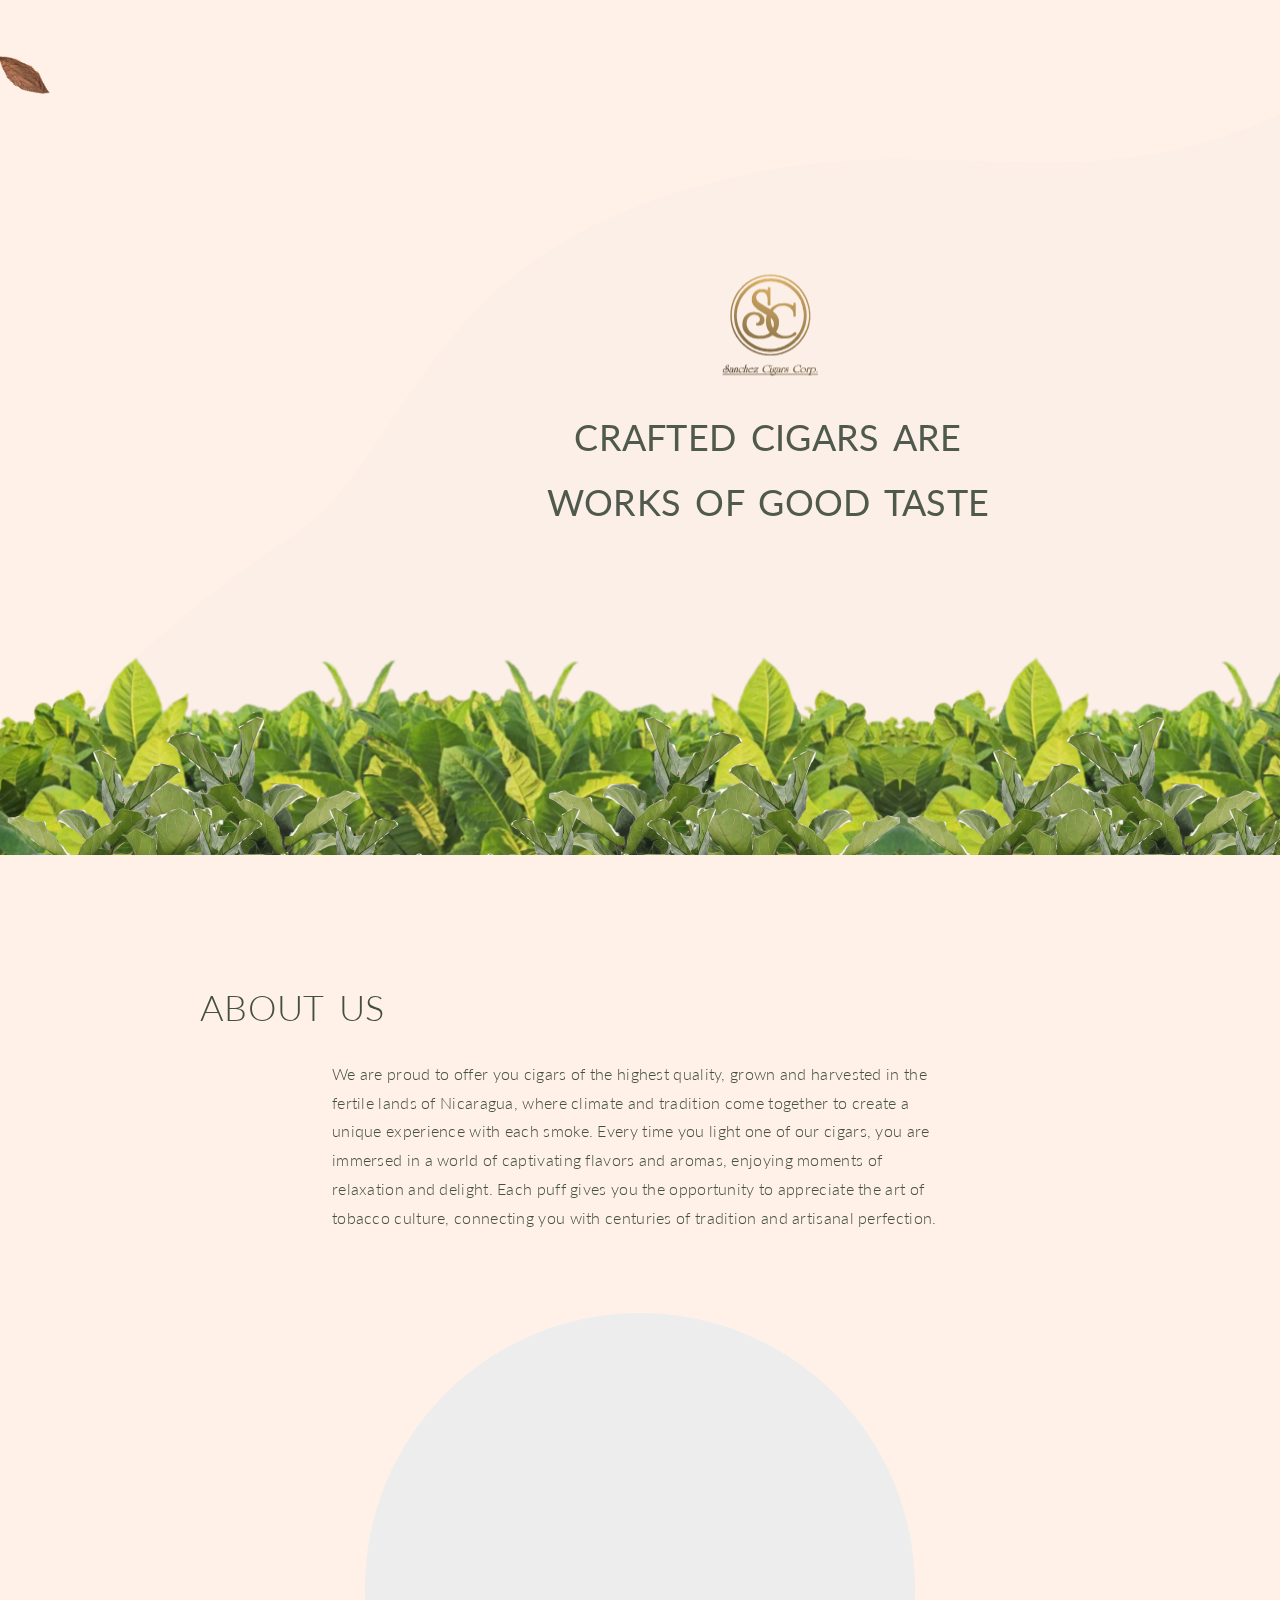
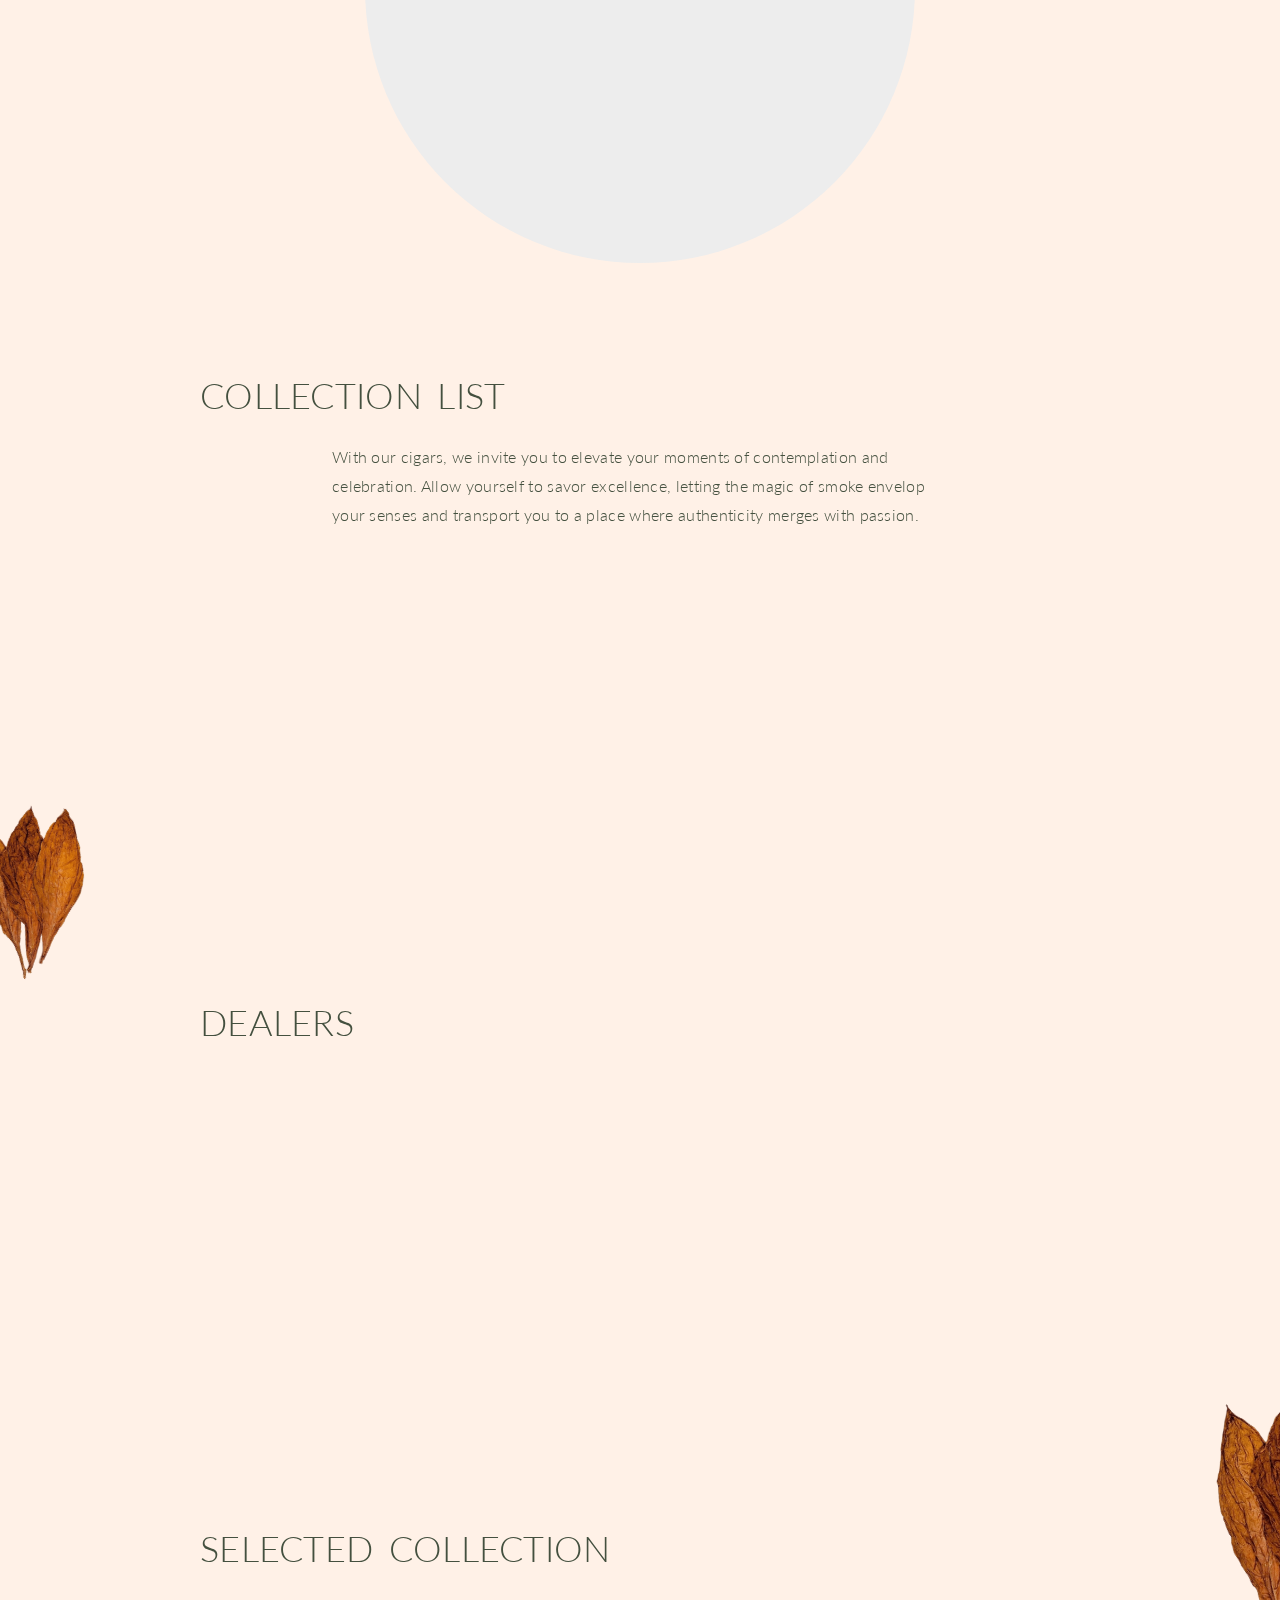
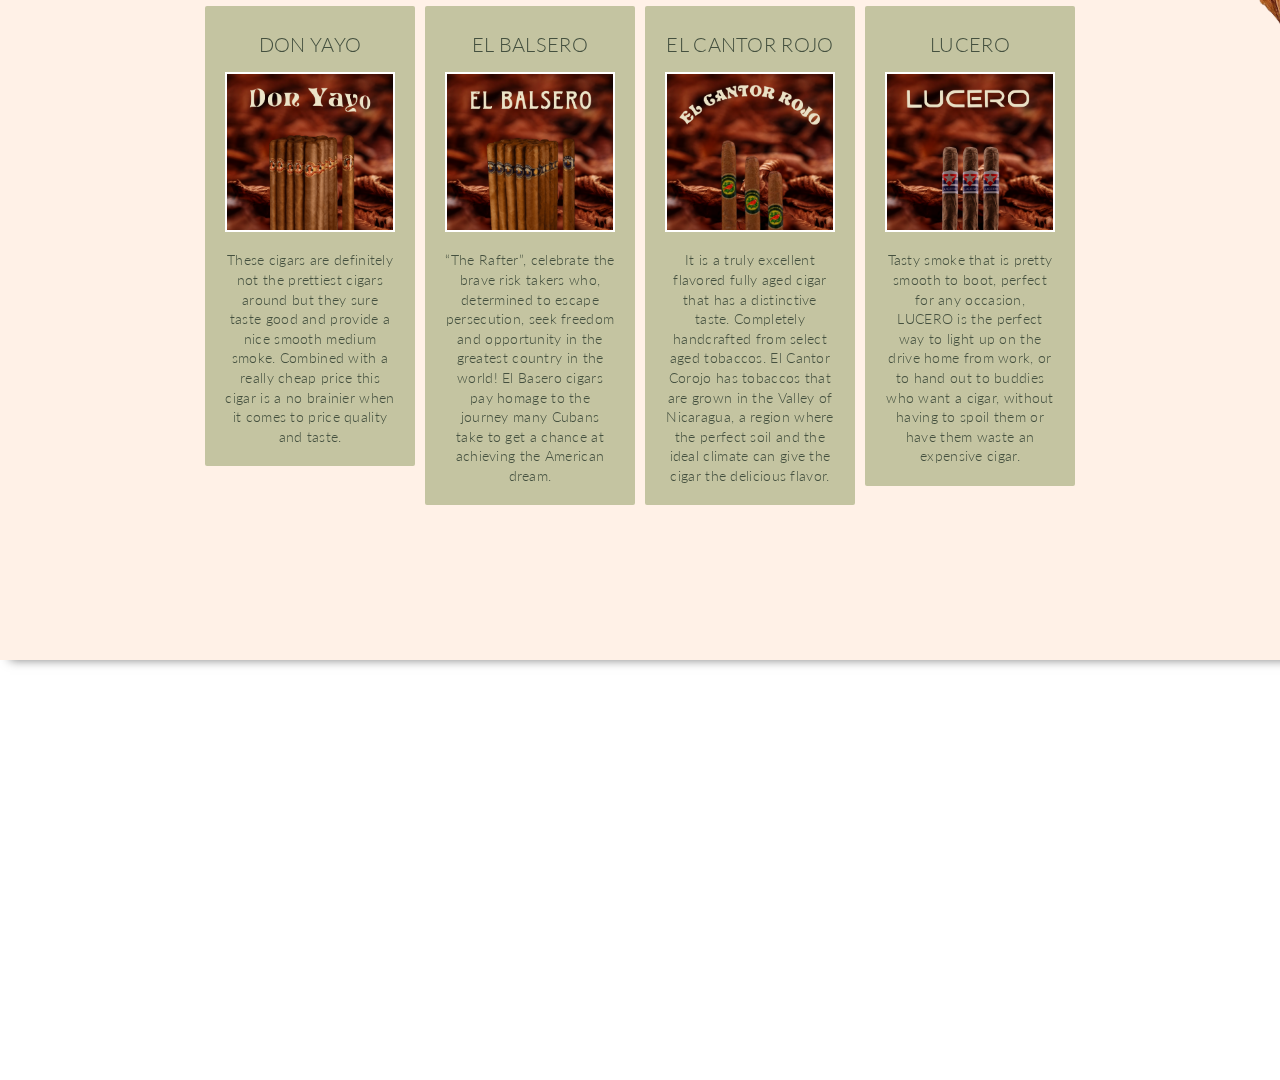
==== index.html @ bca9e7f7 "Add files via upload" ====
<!DOCTYPE html>
<html lang="en">
    <head>
        <meta charset="UTF-8">
        <meta name="viewport" content="width=device-width, initial-scale=1.0">
        
        <link href="https://fonts.googleapis.com/css?family=Lato:200,300,400" rel="stylesheet">
        <link href="https://fonts.googleapis.com/css?family=Rochester" rel="stylesheet">
        <link rel="stylesheet" href="css/style.css">
        <link rel="shortcut icon" type="image/png" href="img/favicon.png">

<script src="https://static.elfsight.com/platform/platform.js" data-use-service-core defer></script>
<div class="elfsight-app-cb1bca59-0f98-4369-8e47-1bbb3153b43e"></div>


        <!-- Google tag (gtag.js) -->
<script async src="https://www.googletagmanager.com/gtag/js?id=G-TRCT5LQER0"></script>
<script>
  window.dataLayer = window.dataLayer || [];
  function gtag(){dataLayer.push(arguments);}
  gtag('js', new Date());

  gtag('config', 'G-TRCT5LQER0');
</script>








<style>

 .svg-image {
    width: 40px;
    height: 40px;
    fill: red; /* Cambiar el color de relleno */
  }

  

.closeButton {
  position: absolute;
  top: 20px;
  right: -20px;
  background-color: #fff;
  border: none;
  padding: 10px 20px;
  cursor: pointer;
}
  
  
  
  
  
  
  
  
  

  .container.show-popup .product {
    opacity: 0;
    pointer-events: none;
  }

  .container.show-popup .product__overlay {
    opacity: 1;
    pointer-events: auto;
  }
  
  
    .container.show-popup {
    display: flex;
    
  }
  
  
  .container {
  
  max-width: 1250px;
  border-radius: 6px;
  overflow-x: auto;
  overflow-y: hidden;
  max-height: 960px;
  height: 90vh;
  width: 100%;

  display: none;
  position: fixed;
  top: 50%;
  left: 50%;
  transform: translate(-50%, -50%);
  background: white;
  padding: 20px;
  z-index: 9999;
  transition: opacity 0.3s ease-in-out;
  
  scroll-behavior: smooth;
  background-color: #f6f5f7;
  box-shadow: 0 20px 70px rgba(0, 0, 0, 0.4);
}

.container.visible {
  display: block;
}













  .container2.show-popup .product {
    opacity: 0;
    pointer-events: none;
  }

  .container2.show-popup .product__overlay {
    opacity: 1;
    pointer-events: auto;
  }
  
  
    .container2.show-popup {
    display: flex;
    
  }
  
  
  .container2 {
  
  max-width: 1250px;
  border-radius: 6px;
  overflow-x: auto;
  overflow-y: hidden;
  max-height: 960px;
  height: 90vh;
  width: 100%;

  display: none;
  position: fixed;
  top: 50%;
  left: 50%;
  transform: translate(-50%, -50%);
  background: white;
  padding: 20px;
  z-index: 9999;
  transition: opacity 0.3s ease-in-out;
  
  scroll-behavior: smooth;
  background-color: #f6f5f7;
  box-shadow: 0 20px 70px rgba(0, 0, 0, 0.4);
}

.container2.visible {
  display: block;
}













 .container3.show-popup .product {
    opacity: 0;
    pointer-events: none;
  }

  .container3.show-popup .product__overlay {
    opacity: 1;
    pointer-events: auto;
  }
  
  
    .container3.show-popup {
    display: flex;
    
  }
  
  
  .container3 {
  
  max-width: 1250px;
  border-radius: 6px;
  overflow-x: auto;
  overflow-y: hidden;
  max-height: 960px;
  height: 90vh;
  width: 100%;

  display: none;
  position: fixed;
  top: 50%;
  left: 50%;
  transform: translate(-50%, -50%);
  background: white;
  padding: 20px;
  z-index: 9999;
  transition: opacity 0.3s ease-in-out;
  
  scroll-behavior: smooth;
  background-color: #f6f5f7;
  box-shadow: 0 20px 70px rgba(0, 0, 0, 0.4);
}

.container3.visible {
  display: block;
}










 .container4.show-popup .product {
    opacity: 0;
    pointer-events: none;
  }

  .container4.show-popup .product__overlay {
    opacity: 1;
    pointer-events: auto;
  }
  
  
    .container4.show-popup {
    display: flex;
    
  }
  
  
  .container4 {
  
  max-width: 1250px;
  border-radius: 6px;
  overflow-x: auto;
  overflow-y: hidden;
  max-height: 960px;
  height: 90vh;
  width: 100%;

  display: none;
  position: fixed;
  top: 50%;
  left: 50%;
  transform: translate(-50%, -50%);
  background: white;
  padding: 20px;
  z-index: 9999;
  transition: opacity 0.3s ease-in-out;
  
  scroll-behavior: smooth;
  background-color: #f6f5f7;
  box-shadow: 0 20px 70px rgba(0, 0, 0, 0.4);
}

.container4.visible {
  display: block;
}







@media (max-width: 980px) {
  .container {
    max-height: none;
    border-radius: 0;
    height: 100%;
  }
}

.nav {
  width: 100px;
  height: 100%;
  background-color: #08090a;
  padding: 28px;
  display: flex;
  flex-direction: column;
  align-items: center;
  justify-content: space-between;
  color: #fff;
  position: relative;
  z-index: 1;
  flex-shrink: 0;
}
@media (max-width: 768px) {
  .nav {
    width: 60px;
  }
}
.nav__text {
  -ms-writing-mode: tb-rl;
      writing-mode: vertical-rl;
  transform: rotate(-180deg);
}
@media (max-width: 800px) {
  .nav__text {
    display: none;
  }
}
.nav__shop {
  width: 24px;
}
.nav__cart {
  position: relative;
  display: flex;
  align-items: center;
  justify-content: center;
  flex-direction: column;
}
.nav__cart span {
  background-color: var(--main-color);
  border: 2px solid #08090a;
  height: 20px;
  display: flex;
  font-weight: 500;
  align-items: center;
  justify-content: center;
  border-radius: 50%;
  font-size: 12px;
  width: 20px;
  color: #fff;
  line-height: 1;
  right: -6px;
  top: -8px;
  position: absolute;
}

.logo {
  color: var(--main-color);
  width: 32px;
}

.cover {
  background-image: url("https://cdn.glitch.global/c536c49d-7661-4fd9-81b8-918d12539028/g2157.png");
  width: 500px;
  display: flex;
  justify-content: center;
  font-size: 48px;
  color: #fff;
  background-repeat: no-repeat;
  background-size: cover;
  align-items: center;
  background-position: center;
  text-align: center;
  font-weight: 500;
  flex-shrink: 0;
}

@media (max-width: 980px) {
  .cover {
    width: 100%;
    max-width: 500px; /* Limit the maximum width of the cover */
  }
}



.cover2 {
  background-image: url("https://cdn.glitch.global/c536c49d-7661-4fd9-81b8-918d12539028/g2175.png");
  width: 500px;
  display: flex;
  justify-content: center;
  font-size: 48px;
  color: #fff;
  background-repeat: no-repeat;
  background-size: cover;
  align-items: center;
  background-position: center;
  text-align: center;
  font-weight: 500;
  flex-shrink: 0;
}

@media (max-width: 980px) {
  .cover2 {
    width: 100%;
    max-width: 500px; /* Limit the maximum width of the cover */
  }
}



.cover3 {
  background-image: url("https://cdn.glitch.global/c536c49d-7661-4fd9-81b8-918d12539028/g2191.png");
  width: 500px;
  display: flex;
  justify-content: center;
  font-size: 48px;
  color: #fff;
  background-repeat: no-repeat;
  background-size: cover;
  align-items: center;
  background-position: center;
  text-align: center;
  font-weight: 500;
  flex-shrink: 0;
}

@media (max-width: 980px) {
  .cover3 {
    width: 100%;
    max-width: 500px; /* Limit the maximum width of the cover */
  }
}



.cover4 {
  background-image: url("https://cdn.glitch.global/c536c49d-7661-4fd9-81b8-918d12539028/g2139.png");
  width: 500px;
  display: flex;
  justify-content: center;
  font-size: 48px;
  color: #fff;
  background-repeat: no-repeat;
  background-size: cover;
  align-items: center;
  background-position: center;
  text-align: center;
  font-weight: 500;
  flex-shrink: 0;
}


@media (max-width: 980px) {
  .cover4 {
    width: 100%;
    max-width: 500px; /* Limit the maximum width of the cover */
  }
}








.product {
  display: flex;
  flex-direction: column;
  align-items: center;
  padding: 36px;
  background-color: #fff;
  width: 310px;
  overflow-y: auto;
  scroll-behavior: smooth;
  transition: 0.6s;
  flex-shrink: 0;
}
.product + .product {
  margin-left: 6px;
}
.product__img {
  width: 100%;
  -o-object-fit: contain;
     object-fit: contain;
  margin: 40px 0;
  max-width: 500px;
  transition: 0.3s;
}
.product__title {
  max-width: 12ch;
  text-align: center;
  font-size: 20px;
  font-weight: 500;
  margin: 20px 0;
  transition: 0.6s;
}
.product__brand {
  font-size: 14px;
  letter-spacing: 1px;
  transition: 0.6s;
}
.product__price {
  margin-bottom: 30px;
  transition: 0.6s;
}
.product__subtitle {
  color: #414041;
  line-height: 1.5em;
  font-size: 14px;
  margin-bottom: 20px;
}
.product__subtitle--expanded {
  display: none;
}
.product__detail {
  margin-top: auto;
  font-weight: 500;
  font-size: 14px;
  letter-spacing: 1px;
}
.product__detail-img {
  display: none;
}
.product__buttons {
  align-items: center;
  display: none;
  min-width: 80%;
  margin-bottom: 36px;
}
@media (max-width: 1010px) {
  .product__buttons {
    flex-direction: column;
    justify-content: center;
  }
}
.product__options {
  display: flex;
  align-items: center;
}
.product__option {
  background-color: transparent;
  border: 1px solid var(--border-color);
  padding: 12px 20px;
  font-size: 14px;
  font-weight: 500;
  letter-spacing: 1px;
  font-family: var(--font);
  margin-right: -1px;
}
@media (max-width: 650px) {
  .product__option {
    padding: 8px 16px;
  }
}
.product__option:first-child {
  border-radius: 4px 0 0 4px;
}
.product__option:last-child {
  border-radius: 0 4px 4px 0;
}
.product__option--active {
  background-color: var(--border-color);
  color: #fff;
  border-color: var(--border-color);
}
.product__option.product__add {
  background-color: var(--main-color);
  color: #fff;
  margin-left: 16px;
  flex-grow: 1;
  border-radius: 4px;
  border-color: var(--main-color);
}
@media (max-width: 1010px) {
  .product__option.product__add {
    margin-left: 0;
    margin-top: 16px;
  }
}

.product--active {
  width: 70%;
  padding-left: 70px;
  padding-right: 70px;
  overflow-y: auto;
  padding-bottom: 0;
}
@media (max-width: 650px) {
  .product--active {
    width: 100%;
    padding-left: 30px;
    padding-right: 30px;
  }
}
.product--active .product__title {
  font-size: 44px;
  max-width: none;
}
@media (max-width: 650px) {
  .product--active .product__title {
    font-size: 28px;
  }
}
.product--active .product__detail {
  display: none;
}
.product--active .product__price {
  font-size: 24px;
}
.product--active .product__brand {
  font-size: 16px;
}
.product--active .product__subtitle {
  display: none;
}
.product--active .product__detail-img {
  display: block;
  margin-top: 20px;
  margin: 20px -70px 0;
  max-width: none;
  width: calc(100% + 140px);
}
@media (max-width: 650px) {
  .product--active .product__detail-img {
    width: calc(100% + 60px);
  }
}
.product--active .product__subtitle--expanded {
  display: block;
  -webkit-animation-name: transform;
          animation-name: transform;
  -webkit-animation-duration: 0.6s;
          animation-duration: 0.6s;
  -webkit-animation-delay: var(--delay);
          animation-delay: var(--delay);
  -webkit-animation-fill-mode: both;
          animation-fill-mode: both;
}
.product--active .product__buttons {
  display: flex;
  -webkit-animation-name: transform;
          animation-name: transform;
  -webkit-animation-duration: 0.6s;
          animation-duration: 0.6s;
  -webkit-animation-delay: var(--delay);
          animation-delay: var(--delay);
  -webkit-animation-fill-mode: both;
          animation-fill-mode: both;
}
.product--active .product__table,
.product--active .product__grid,
.product--active .product__close {
  display: flex;
}

.product__table {
  background-color: #08090a;
  color: #fff;
  margin: 0 -70px;
  padding: 70px 100px;
  width: calc(100% + 140px);
  flex-direction: column;
  display: none;
}
@media (max-width: 650px) {
  .product__table {
    width: calc(100% + 60px);
    padding: 50px 30px;
  }
}
.product__table-title {
  font-weight: 600;
  letter-spacing: 1px;
  font-size: 20px;
  margin-bottom: 30px;
}
.product__table-row {
  display: flex;
  padding-top: 12px;
  margin-top: 12px;
  border-top: 1px solid rgba(255, 255, 255, 0.1);
}
@media (max-width: 650px) {
  .product__table-row {
    flex-direction: column;
  }
}
.product__table-cell {
  line-height: 1.5;
  font-size: 14px;
}
.product__table-cell:first-child {
  flex-shrink: 0;
  font-weight: 500;
  letter-spacing: 1px;
  width: 260px;
  color: rgba(255, 255, 255, 0.7);
}
@media (max-width: 650px) {
  .product__table-cell:first-child {
    width: auto;
    margin-bottom: 2px;
  }
}
.product__table .product__option {
  border-color: #323132;
  border-radius: 4px;
  text-align: center;
  margin-top: 30px;
  background-color: #323132;
}

@-webkit-keyframes transform {
  0% {
    opacity: 0;
    transform: translatey(100px);
  }
  100% {
    opacity: 1;
    transform: none;
  }
}

@keyframes transform {
  0% {
    opacity: 0;
    transform: translatey(100px);
  }
  100% {
    opacity: 1;
    transform: none;
  }
}
.product__grid {
  display: flex;
  margin: 0 -70px;
  width: calc(100% + 140px);
  flex-wrap: wrap;
  display: none;
}
@media (max-width: 650px) {
  .product__grid {
    width: calc(100% + 60px);
  }
}
.product__grid img {
  width: 33.333%;
  max-height: 320px;
  -o-object-fit: cover;
     object-fit: cover;
}
.product__grid img:nth-child(3) ~ img {
  width: 50%;
  max-height: none;
}

.product__close {
  position: sticky;
  display: none;
  z-index: 1;
  top: 0;
  margin-right: -40px;
  width: 36px;
  height: 36px;
  border-radius: 50%;
  margin-left: auto;
  color: transparent;
  flex-shrink: 0;
  overflow: hidden;
  background-image: url("data:image/svg+xml,%3Csvg xmlns='http://www.w3.org/2000/svg' viewBox='0 0 24 24' width='24' height='24' stroke='%23fff' stroke-width='2' fill='%23fff' stroke-linecap='round' stroke-linejoin='round' class='css-i6dzq1'%3E%3Cline x1='18' y1='6' x2='6' y2='18'%3E%3C/line%3E%3Cline x1='6' y1='6' x2='18' y2='18'%3E%3C/line%3E%3C/svg%3E");
  background-position: center;
  background-repeat: no-repeat;
  background-position: center;
  white-space: nowrap;
  border: 0;
  cursor: pointer;
  background-color: rgba(0, 0, 0, 0.5);
}
@media (max-width: 650px) {
  .product__close {
    margin-top: -26px;
    margin-right: 0;
  }
}

.product__overlay {
  width: 80%;
  display: none;
  overflow: hidden;
  height: 40px;
  background-color: red;
  flex-shrink: 0;
}

.container--detail .product:not(.product--active) {
  opacity: 0.3;
}
.container--detail .product:not(.product--active):hover {
  opacity: 0.7;
}

.container:not(.container--detail) .product:hover {
  box-shadow: 0 4px 0 0 var(--main-color) inset;
}

.container:not(.container--detail) .product:hover .product__img {
  transform: scale(1.07);
}






















#openPopup {
  background-color: transparent;
  border: none;
  color: #fff;
  text-decoration: underline;
  cursor: pointer;
}

#popupOverlay {
  position: fixed;
  top: 0;
  left: 0;
  width: 100%;
  height: 100%;
  background-color: rgba(0, 0, 0, 0.8);
  backdrop-filter: blur(10px);
  display: none;
  justify-content: center;
  align-items: center;
  z-index: 9999;
}

#popupContent {
  background-color: #fff;
  padding: 20px;
  border-radius: 10px;
  max-width: 90%;
  max-height: 90%;
  overflow-y: auto;
}

#popupText {
  text-align: justify;
}

#closePopup {
  margin-top: 10px;
}












.trwpwhatsappballon {
font-size: 14px;
border-radius: 12px; 
border: 1px solid #fff;
max-width: 250px;
}

.trwpwhatsapptitle {
background-color: #22c15e; 
color: white; 
padding: 14px; 
border-radius: 12px 12px 0px 0px;
text-align: center;
}

.trwpwhatsappmessage {
padding: 16px 12px;
background-color: white;
}

.trwpwhatsappinput {
background-color: white;
border-radius: 0px 0px 12px 12px;
}

.trwpwhatsappinput input {
width: 206px;
border-radius: 10px;
margin: 1px 1px 0px 10px;
padding:10px;
font-family: "Raleway", Arial, sans-serif;
font-weight: 300;
font-size: 13px;
background-color: #efefef;
border: 1px solid #d4d4d4;
}

.trwpwhatsappbutton {
background-color: #22c15e; 
border-radius: 20px; 
padding: 8px 15px; 
cursor: pointer; 
color: #fff;
max-width: 220px;
margin-top: 10px;
margin-bottom: 10px;
-webkit-touch-callout: none;
-webkit-user-select: none;
-khtml-user-select: none;
-moz-user-select: none;
-ms-user-select: none;
user-select: none;
}

.trwpwhatsappall {
position: fixed; 
z-index: 9999999999999999999; 
bottom: 0; 
right: 10px;
font-family: "Raleway", Arial, sans-serif;
font-weight: 300;
font-size: 15px;
}

.trwpwhatsappsendbutton {
  color: #22c15e;
  cursor:pointer;
}

button {border: none;}
button i {
float: right;
position: absolute;
z-index: 999999999999;
right: 23px;
top: 11;
bottom: 81px;
font-size: 18px !important;
}

.kapat {
position: absolute;
right: 8px;
top: 6px;
font-size: 13px;
border: 1px solid #fff;
border-radius: 99px;
padding: 2px 5px 2px 5px;
color: white;
font-size: 10px;
cursor: pointer;
}



</style>




        
        <title>Sanchez Cigar</title>
    </head>
    
    
    <body>
    

         
    
     
    
 


     
        <section class="content">
            
            
            
             
               
               
            <header class="header">
                <div class="header__back"></div>
               
                <div class="header__textbox">
                    <h1 class="heading-primary header__textbox-content header__middle-2"> <img src="img/logo.svg" alt="" "><span class="heading-tertiary"></span></h1>
                    <h2 class="heading-secondary heading-bold header__textbox-content header__middle-2">Crafted cigars are works of good taste</h2>
                </div>    
                <div class="header__fore"></div>
                <div class="header__shade header__middle-1"></div>
                <div class="header__flower">
                    <img src="img/flower.svg" alt="flying flower" class="header__flower-svg">
                </div>
            </header>

            <section class="section-about">
                <h2 class="heading-secondary u-margin-top-medium">About Us</h2> 
                <p class="paragraph u-margin-top-small"> 
                    We are proud to offer you cigars of the highest quality, grown and harvested in the fertile lands of Nicaragua, where climate and tradition come together to create a unique experience with each smoke.

Every time you light one of our cigars, you are immersed in a world of captivating flavors and aromas, enjoying moments of relaxation and delight. Each puff gives you the opportunity to appreciate the art of tobacco culture, connecting you with centuries of tradition and artisanal perfection.
                </p>
                <div class="scope u-margin-top-big">
                    <div class="scope__overlay"></div>
                    <div class="scope__label">
                        <p class="heading-tertiary scope__text scope__text-1">Our Selected Tobaccos<p>
                        <p class="scope__text scope__text-2">Crafted in Nicaragua </p>
                        
                  


                    </div>
                </div>   
            </section>







            <section class="section-new">
                <div>
                    <h2 class="heading-secondary">Collection List</h2>
                    <p class="paragraph"> 
                        With our cigars, we invite you to elevate your moments of contemplation and celebration. Allow yourself to savor excellence, letting the magic of smoke envelop your senses and transport you to a place where authenticity merges with passion.
                    </p>
                </div>
                <div class="grid u-margin-top-medium">
                      
                    
                    
                 
                    
                    <div class="col-1-of-4 grid-item">
                        <figure class="grid-figure">
                            <img src="img/collection/6.png" alt="Flutter Sleeve Solid Ruffle Dress" onclick="showPopup2()">
                              
                              
                            <figcaption class="pricetag" onclick="showPopup2()">TOBACCO - <span class="price">EL CANTOR ROJO</span></figcaption> 
                        </figure>
                    </div>    
                   
                  
                  


                   
                 
                  
                    <div class="col-1-of-4 grid-item">
                        <figure class="grid-figure">
                            <img src="img/collection/4.png" alt="Layered Petal Sleeve V-Neck Dress" onclick="showPopup()">
                            
                            <figcaption class="pricetag" onclick="showPopup()">TOBACO - <span class="price">DON YAYO</span></figcaption> 
                        </figure>
                    </div>    





                     <div class="col-1-of-4 grid-item">
                        <figure class="grid-figure">
                            <img src="img/collection/5.png" alt="Band Waist Maxi Skirt" onclick="showPopup3()">
                           
                            <figcaption class="pricetag" onclick="showPopup3()">TOBACO - <span class="price">EL BALSERO</span></figcaption> 
                        </figure>
                    </div> 


  <div class="col-1-of-4 grid-item">
                        <figure class="grid-figure">
                            <img src="img/collection/9.png" alt="Soft Cotton Blouse" onclick="showPopup4()">
                           
                            <figcaption class="pricetag" onclick="showPopup4()">TOBACO - <span class="price">LUCERO</span></figcaption> 
                        </figure>
                    </div>    
                    
                    
                    


                    </div>
                    <div class="grid">
                        
                    </div>
                    
                </div>   
                <div class="decor-left">
                    <img src="img/lavender-left.svg" alt="">
                </div> 
            </section>

            
           
            <section class="section-best">
                <h2 class="heading-secondary">Dealers</h2 grid-item>

                <div class="grid u-margin-top-medium">
                      <div class="col-1-of-4 grid-item">
                        <figure class="grid-figure">
                            <img src="img/collection/a.png" alt="Layered Petal Sleeve V-Neck Dress" onclick="openLink('habanitos.html')">
                            
                            
                            <a href="habanitos.html">
  <figcaption class="pricetag">HABANITOS - <span class="price"> </span></figcaption>
</a>

                           
                        </figure>
                    </div>


                   <div class="col-1-of-4 grid-item">
                        <figure class="grid-figure">
                            <img src="img/collection/b.png" alt="Scalloped Cape Top" onclick="openLink('aurora.html')">
                                     <a href="aurora.html">
  <figcaption class="pricetag">LA AURORA - <span class="price"> </span></figcaption>
</a>

                        </figure>
                        </div>  


                    <div class="col-1-of-4 grid-item">
                        <figure class="grid-figure">
                            <img src="img/collection/c.png" alt="Mesh Yoke Ruffle Detail Dress.jpg" onclick="openLink('chevere.html')">
                                     <a href="chevere.html">
  <figcaption class="pricetag">CHEVÉRE - <span class="price"> </span></figcaption>
</a>
 
                        </figure>
                    </div>


                    <div class="col-1-of-4 grid-item">
                        <figure class="grid-figure">
                            <img src="img/collection/d.png" alt="Band Waist Maxi Skirt" onclick="openLink('tatiana.html')">
                                     <a href="tatiana.html">
  <figcaption class="pricetag">TATIANA - <span class="price"> </span></figcaption>
</a>

                        </figure>
                    </div>   


                    


                </div>
                
                <div class="decor-right">
                    <img src="img/lavender-right.svg" alt="">
                </div> 
            </section>
            
            <section class="section-collections">
                <h2 class="heading-secondary">Selected Collection</h2>
               
                <div class="grid u-margin-top-small">
                    <div class="col-1-of-4 card">
                        <div class="card__wrapper">
                            <h3 class="card__title">DON YAYO</h3>
                            <img src="img/collection/1.png" alt="Spring Collection" onclick="openLink('index.html')">
                            <p class="card__description">These cigars are definitely not the prettiest cigars around but they sure taste good and provide a nice smooth medium smoke. Combined with a really cheap price this cigar is a no brainier when it comes to price quality and taste.</p>
                        </div>
                    </div>
                    <div class="col-1-of-4 card">
                        <div class="card__wrapper">
                            <h3 class="card__title">EL BALSERO</h3>
                            <img src="img/collection/2.png" alt="Summer Collection" onclick="openLink('index.html')">
                            <p class="card__description">“The Rafter”, celebrate the brave risk takers who, determined to escape persecution, seek freedom and opportunity in the greatest country in the world! El Basero cigars pay homage to the journey many Cubans take to get a chance at achieving the American dream.</p>
                        </div>       
                    </div>    
                    <div class="col-1-of-4 card">
                        <div class="card__wrapper">
                            <h3 class="card__title">EL CANTOR ROJO</h3>
                            <img src="img/collection/3.png" alt="Fall Collection" onclick="openLink('index.html')">
                            <p class="card__description">It is a truly excellent flavored fully aged cigar that has a distinctive taste. Completely handcrafted from select aged tobaccos. El Cantor Corojo has tobaccos that are grown in the Valley of Nicaragua, a region where the perfect soil and the ideal climate can give the cigar the delicious flavor.</p>
                        </div>     
                    </div>     
                    <div class="col-1-of-4 card">
                        <div class="card__wrapper">
                            <h3 class="card__title">LUCERO</h3>
                            <img src="img/collection/8.png" alt="Winter Collection" onclick="openLink('index.html')">
                            <p class="card__description">Tasty smoke that is pretty smooth to boot, 
perfect for any occasion, LUCERO is the 
perfect way to light up on the drive home 
from work, or to hand out to buddies who 
want a cigar, without having to spoil them 
or have them waste an expensive cigar.</p>
                        </div>  
                    </div>   
                    
                </div>
                        
                
                
                
                
                
                
                
                
                
                
                <div class="container">
  <div class="nav">
    <div class="logo">
      <img class="svg-image" src="https://cdn.glitch.global/c536c49d-7661-4fd9-81b8-918d12539028/logo-sanchez2.svg" alt="Descripción de la imagen">
    </div>
    <div class="nav__text">Sanchez Cigar</div>
    <div class="nav__cart">
      <svg class="nav__shop" xmlns="http://www.w3.org/2000/svg" fill="none" stroke="currentColor" stroke-linecap="round" stroke-linejoin="round" stroke-width="2" viewbox="0 0 24 24">
        <circle cx="9" cy="21" r="1"></circle>
        <circle cx="20" cy="21" r="1"></circle>
        <path d="M1 1h4l2.68 13.39a2 2 0 002 1.61h9.72a2 2 0 002-1.61L23 6H6"></path>
      </svg>
    </div>
  </div>
  <div class="cover"></div>
 
  <div class="product" data-index="0">
  <button class="closeButton" onclick="closePopup()">Close</button>
    <div class="product__new"></div>
    <img class="product__img" src="https://cdn.glitch.global/c536c49d-7661-4fd9-81b8-918d12539028/g10485.png"/>
    <div class="product__brand">DON YAYO</div>
    <div class="product__title">YAYO GRANDE 7.5"</div>
    <div class="product__price">$35,95</div>
    <div class="product__buttons" style="--delay: 0.2s"></div>
    <div class="product__subtitle">


<p>Packaging:Box of 25</p>
<p> </p>
<p>COUNTRY: Nicaragua</p>
    <p>WRAPPERS: Sumatra</p>
    <p>BINDER: Nicaragua</p>
    <p>FILLER: Nicaragua</p>
    <p>STRENGHT: Medium to Full</p>
  
    </div>
    
   
    
    
    <div class="product__detail">
  <a href="https://api.whatsapp.com/send/?phone=%2B17867571595&text=I+am+interested+in+Tobacco+YAYO+GRANDE+7.5"&type=phone_number&app_absent=0" class="btn btn-full">BUY NOW</a>
</div>

  </div>
  
  
  
  <div class="product" data-index="1">
    <div class="product__new"></div>
    <img class="product__img" src="https://cdn.glitch.global/c536c49d-7661-4fd9-81b8-918d12539028/g11292.png"/>
    <div class="product__brand">DON YAYO</div>
    <div class="product__title">YAYO FUMAS 7"</div>
    <div class="product__price">$37,95</div>
    <div class="product__buttons" style="--delay: 0.2s"></div>
        <div class="product__subtitle">


<p>Packaging:Box of 25</p>
<p> </p>
<p>COUNTRY: Nicaragua</p>
    <p>WRAPPERS: Sumatra</p>
    <p>BINDER: Nicaragua</p>
    <p>FILLER: Nicaragua</p>
    <p>STRENGHT: Medium to Full</p>
  
    </div>
    
   
    
    
    <div class="product__detail">
  <a href="https://api.whatsapp.com/send/?phone=%2B17867571595&text=I+am+interested+in+Tobacco+YAYO+FUMA+7"&type=phone_number&app_absent=0" class="btn btn-full">BUY NOW</a>
</div>
   
  </div>
  
  
  
  <div class="product" data-index="2">
    <div class="product__new"></div>
    <img class="product__img" src="https://cdn.glitch.global/c536c49d-7661-4fd9-81b8-918d12539028/g10500.png"/>
    <div class="product__brand">DON YAYO</div>
    <div class="product__title">YAYO ESPECIALES 6"</div>
    <div class="product__price">$35,95</div>
    <div class="product__buttons" style="--delay: 0.2s"></div>
        <div class="product__subtitle">


<p>Packaging:Box of 25</p>
<p> </p>
<p>COUNTRY: Nicaragua</p>
    <p>WRAPPERS: Sumatra</p>
    <p>BINDER: Nicaragua</p>
    <p>FILLER: Nicaragua</p>
    <p>STRENGHT: Medium to Full</p>
  
    </div>
    
   
    
    
    <div class="product__detail">
  <a href="https://api.whatsapp.com/send/?phone=%2B17867571595&text=I+am+interested+in+Tobacco+YAYO+ESPECIAL+6"&type=phone_number&app_absent=0" class="btn btn-full">BUY NOW</a>
</div>
  </div>
  
   <div class="product" data-index="3">
    <div class="product__new"></div>
    <img class="product__img" src="https://cdn.glitch.global/c536c49d-7661-4fd9-81b8-918d12539028/g10507.png"/>
    <div class="product__brand">DON YAYO</div>
    <div class="product__title">YAYO CORONITA 5.5"</div>
    <div class="product__price">$29.95</div>
    <div class="product__buttons" style="--delay: 0.2s"></div>
    <div class="product__subtitle">
    
 <p>Packaging:Box of 25</p>
<p> </p>
<p>COUNTRY: Nicaragua</p>
    <p>WRAPPERS: Sumatra</p>
    <p>BINDER: Nicaragua</p>
    <p>FILLER: Nicaragua</p>
    <p>STRENGHT: Medium to Full</p>
    
    </div>
   
     <div class="product__detail">
  <a href="https://api.whatsapp.com/send/?phone=%2B17867571595&text=I+am+interested+in+Tobacco+YAYO+CORONITA+5.5"&type=phone_number&app_absent=0" class="btn btn-full">BUY NOW</a>
</div>

  </div>
  
   <div class="product" data-index="4">
    <div class="product__new"></div>
    <img class="product__img" src="https://cdn.glitch.global/c536c49d-7661-4fd9-81b8-918d12539028/g10514.png"/>
    <div class="product__brand">DON YAYO</div>
    <div class="product__title">YAYO MINI 4.5"</div>
    <div class="product__price">$33.95</div>
    <div class="product__buttons" style="--delay: 0.2s"></div>
    <div class="product__subtitle">
    
  <p>Packaging:Box of 25</p>
<p> </p>
<p>COUNTRY: Nicaragua</p>
    <p>WRAPPERS: Sumatra</p>
    <p>BINDER: Nicaragua</p>
    <p>FILLER: Nicaragua</p>
    <p>STRENGHT: Medium to Full</p>
    
    </div>
    
      <div class="product__detail">
  <a href="https://api.whatsapp.com/send/?phone=%2B17867571595&text=I+am+interested+in+Tobacco+YAYO+MINI+4.5"&type=phone_number&app_absent=0" class="btn btn-full">BUY NOW</a>
</div>

  </div>
  
  
  
</div>









                <div class="container2">
  <div class="nav">
    <div class="logo">
      <img class="svg-image" src="https://cdn.glitch.global/c536c49d-7661-4fd9-81b8-918d12539028/logo-sanchez2.svg" alt="Descripción de la imagen">
    </div>
    <div class="nav__text">Sanchez Cigar</div>
    <div class="nav__cart">
      <svg class="nav__shop" xmlns="http://www.w3.org/2000/svg" fill="none" stroke="currentColor" stroke-linecap="round" stroke-linejoin="round" stroke-width="2" viewbox="0 0 24 24">
        <circle cx="9" cy="21" r="1"></circle>
        <circle cx="20" cy="21" r="1"></circle>
        <path d="M1 1h4l2.68 13.39a2 2 0 002 1.61h9.72a2 2 0 002-1.61L23 6H6"></path>
      </svg>
       
    </div>
    
    
    
  </div>
  
 
 <div class="cover2"></div>
  <div class="product" data-index="0">
  <button class="closeButton" onclick="closePopup2()">Close</button>
    <div class="product__new"></div>
    <img class="product__img" src="https://cdn.glitch.global/c536c49d-7661-4fd9-81b8-918d12539028/g10520.png"/>
    <div class="product__brand">EL CANTOR ROJO</div>
    <div class="product__title">CHURCHILL</div>
    <div class="product__price">$35,95</div>
    <div class="product__buttons" style="--delay: 0.2s"></div>
    <div class="product__subtitle">
    
    <p>Packaging:Box of 25</p>
<p> </p>
<p>COUNTRY: Nicaragua</p>
    <p>WRAPPERS: Sumatra</p>
    <p>BINDER: Nicaragua</p>
    <p>FILLER: Nicaragua</p>
    <p>STRENGHT: Medium to Full</p>
    
    
    <div>
   
    </div>
    
    </div>
  
       <div class="product__detail">
  <a href="https://api.whatsapp.com/send/?phone=%2B17867571595&text=I+am+interested+in+Tobacco+EL+CANTOR+ROJO+CHURCHILL&type=phone_number&app_absent=0" class="btn btn-full">BUY NOW</a>
</div>
  
  </div>
  <div class="product" data-index="1">
  
    <div class="product__new"></div>
    <img class="product__img" src="https://cdn.glitch.global/c536c49d-7661-4fd9-81b8-918d12539028/g12116.png"/>
    <div class="product__brand">EL CANTOR ROJO</div>
    <div class="product__title">PANETELA</div>
    <div class="product__price">$37,95</div>
    <div class="product__buttons" style="--delay: 0.2s"></div>
    <div class="product__subtitle">
    
  <p>Packaging:Box of 25</p>
<p> </p>
<p>COUNTRY: Nicaragua</p>
    <p>WRAPPERS: Sumatra</p>
    <p>BINDER: Nicaragua</p>
    <p>FILLER: Nicaragua</p>
    <p>STRENGHT: Medium to Full</p>
    
    </div>

     <div class="product__detail">
  <a href="https://api.whatsapp.com/send/?phone=%2B17867571595&text=I+am+interested+in+Tobacco+EL+CANTOR+ROJO+PANETELA&type=phone_number&app_absent=0" class="btn btn-full">BUY NOW</a>
</div>

  </div>
  <div class="product" data-index="2">
    <div class="product__new"></div>
    <img class="product__img" src="https://cdn.glitch.global/c536c49d-7661-4fd9-81b8-918d12539028/g10534.png"/>
    <div class="product__brand">EL CANTOR ROJO</div>
    <div class="product__title">#1"</div>
    <div class="product__price">$35,95</div>
    <div class="product__buttons" style="--delay: 0.2s"></div>
    <div class="product__subtitle">
    
   <p>Packaging:Box of 25</p>
<p> </p>
<p>COUNTRY: Nicaragua</p>
    <p>WRAPPERS: Sumatra</p>
    <p>BINDER: Nicaragua</p>
    <p>FILLER: Nicaragua</p>
    <p>STRENGHT: Medium to Full</p>
    
    </div>
    
        <div class="product__detail">
  <a href="https://api.whatsapp.com/send/?phone=%2B17867571595&text=I+am+interested+in+Tobacco+EL+CANTOR+ROJO+#1&type=phone_number&app_absent=0" class="btn btn-full">BUY NOW</a>
</div>

  </div>
  
  
  

  
  
  
</div>

                
                
                
                
                
                
                
                
                               <div class="container3">
  <div class="nav">
    <div class="logo">
      <img class="svg-image" src="https://cdn.glitch.global/c536c49d-7661-4fd9-81b8-918d12539028/logo-sanchez2.svg" alt="Descripción de la imagen">
    </div>
    <div class="nav__text">Sanchez Cigar</div>
    <div class="nav__cart">
      <svg class="nav__shop" xmlns="http://www.w3.org/2000/svg" fill="none" stroke="currentColor" stroke-linecap="round" stroke-linejoin="round" stroke-width="2" viewbox="0 0 24 24">
        <circle cx="9" cy="21" r="1"></circle>
        <circle cx="20" cy="21" r="1"></circle>
        <path d="M1 1h4l2.68 13.39a2 2 0 002 1.61h9.72a2 2 0 002-1.61L23 6H6"></path>
      </svg>
       
    </div>
    
    
    
  </div>
  
 
  <div class="cover3"></div>
  <div class="product" data-index="0">
  <button class="closeButton" onclick="closePopup3()">Close</button>
    <div class="product__new"></div>
    <img class="product__img" src="https://cdn.glitch.global/c536c49d-7661-4fd9-81b8-918d12539028/g11534.png"/>
    <div class="product__brand">EL BALSERO</div>
    <div class="product__title">SUPER CAZADOR 8"</div>
    <div class="product__price">$36.95</div>
    <div class="product__buttons" style="--delay: 0.2s"></div>
    <div class="product__subtitle">
    
   <p>Packaging:Box of 25</p>
<p> </p>
<p>COUNTRY: Nicaragua</p>
    <p>WRAPPERS: Sumatra</p>
    <p>BINDER: Nicaragua</p>
    <p>FILLER: Nicaragua</p>
    <p>STRENGHT: Medium to Full</p>
    
    
    <div>
   
    </div>
    
    </div>
  
       <div class="product__detail">
  <a href="https://api.whatsapp.com/send/?phone=%2B17867571595&text=I+am+interested+in+Tobacco+EL+BALSERO+SUPER+CAZADOR+8"&type=phone_number&app_absent=0" class="btn btn-full">BUY NOW</a>
</div>
  
  </div>
  <div class="product" data-index="1">
  
    <div class="product__new"></div>
    <img class="product__img" src="https://cdn.glitch.global/c536c49d-7661-4fd9-81b8-918d12539028/g1s1541.png"/>
    <div class="product__brand">EL BALSERO</div>
    <div class="product__title">CAZADOR 7.5"</div>
    <div class="product__price">$35.95</div>
    <div class="product__buttons" style="--delay: 0.2s"></div>
    <div class="product__subtitle">
    
    <p>Packaging:Box of 25</p>
<p> </p>
<p>COUNTRY: Nicaragua</p>
    <p>WRAPPERS: Sumatra</p>
    <p>BINDER: Nicaragua</p>
    <p>FILLER: Nicaragua</p>
    <p>STRENGHT: Medium to Full</p>
    
    </div>

     <div class="product__detail">
  <a href="https://api.whatsapp.com/send/?phone=%2B17867571595&text=I+am+interested+in+Tobacco+EL+BALSERO+CAZADOR+7.5"&type=phone_number&app_absent=0" class="btn btn-full">BUY NOW</a>
</div>

  </div>
  <div class="product" data-index="2">
    <div class="product__new"></div>
    <img class="product__img" src="https://cdn.glitch.global/c536c49d-7661-4fd9-81b8-918d12539028/g8285.png"/>
    <div class="product__brand">EL BALSERO</div>
    <div class="product__title">TORPEDO 7"</div>
    <div class="product__price">$36.95</div>
    <div class="product__buttons" style="--delay: 0.2s"></div>
    <div class="product__subtitle">
    
 <p>Packaging:Box of 25</p>
<p> </p>
<p>COUNTRY: Nicaragua</p>
    <p>WRAPPERS: Sumatra</p>
    <p>BINDER: Nicaragua</p>
    <p>FILLER: Nicaragua</p>
    <p>STRENGHT: Medium to Full</p>
    
    </div>
    
        <div class="product__detail">
  <a href="https://api.whatsapp.com/send/?phone=%2B17867571595&text=I+am+interested+in+Tobacco+EL+BALSERO+TORPEDO+7"&type=phone_number&app_absent=0" class="btn btn-full">BUY NOW</a>
</div>

  </div>
  
  
  
    <div class="product" data-index="3">
    <div class="product__new"></div>
    <img class="product__img" src="https://cdn.glitch.global/c536c49d-7661-4fd9-81b8-918d12539028/g11s266.png"/>
    <div class="product__brand">EL BALSERO</div>
    <div class="product__title">FUMA 6.8"</div>
    <div class="product__price">$35,95</div>
    <div class="product__buttons" style="--delay: 0.2s"></div>
    <div class="product__subtitle">
    
    <p>Packaging:Box of 25</p>
<p> </p>
<p>COUNTRY: Nicaragua</p>
    <p>WRAPPERS: Sumatra</p>
    <p>BINDER: Nicaragua</p>
    <p>FILLER: Nicaragua</p>
    <p>STRENGHT: Medium to Full</p>
    
    </div>
    
    
         <div class="product__detail">
  <a href="https://api.whatsapp.com/send/?phone=%2B17867571595&text=I+am+interested+in+Tobacco+EL+CANTOR+ROJO+#1&type=phone_number&app_absent=0" class="btn btn-full">BUY NOW</a>
</div>

  </div>
  
  
  
  
  
  
     <div class="product" data-index="3">
    <div class="product__new"></div>
    <img class="product__img" src="https://cdn.glitch.global/c536c49d-7661-4fd9-81b8-918d12539028/g10478.png"/>
    <div class="product__brand">EL BALSERO</div>
    <div class="product__title">BALITA 4.5"</div>
    <div class="product__price">$35,95</div>
    <div class="product__buttons" style="--delay: 0.2s"></div>
    <div class="product__subtitle">
    
     <p>Packaging:Box of 25</p>
<p> </p>
<p>COUNTRY: Nicaragua</p>
    <p>WRAPPERS: Sumatra</p>
    <p>BINDER: Nicaragua</p>
    <p>FILLER: Nicaragua</p>
    <p>STRENGHT: Medium to Full</p>
    
    </div>
    
    
         <div class="product__detail">
  <a href="https://api.whatsapp.com/send/?phone=%2B17867571595&text=I+am+interested+in+Tobacco+EL+BALSERO+BALITA+4.5"&type=phone_number&app_absent=0" class="btn btn-full">BUY NOW</a>
</div>

  </div>
  
  
</div>
                
                
                
                
                
                
                
                
                
                
                      
                <div class="container4">
  <div class="nav">
    <div class="logo">
      <img class="svg-image" src="https://cdn.glitch.global/c536c49d-7661-4fd9-81b8-918d12539028/logo-sanchez2.svg" alt="Descripción de la imagen">
    </div>
    <div class="nav__text">Sanchez Cigar</div>
    <div class="nav__cart">
      <svg class="nav__shop" xmlns="http://www.w3.org/2000/svg" fill="none" stroke="currentColor" stroke-linecap="round" stroke-linejoin="round" stroke-width="2" viewbox="0 0 24 24">
        <circle cx="9" cy="21" r="1"></circle>
        <circle cx="20" cy="21" r="1"></circle>
        <path d="M1 1h4l2.68 13.39a2 2 0 002 1.61h9.72a2 2 0 002-1.61L23 6H6"></path>
      </svg>
    </div>
  </div>
  <div class="cover4"></div>
 
  <div class="product" data-index="0">
  <button class="closeButton" onclick="closePopup4()">Close</button>
    <div class="product__new"></div>
    <img class="product__img" src="https://cdn.glitch.global/c536c49d-7661-4fd9-81b8-918d12539028/g10543.png"/>
    <div class="product__brand">LUCERO</div>
    <div class="product__title">MINI"</div>
    <div class="product__price">$33,95</div>
    <div class="product__buttons" style="--delay: 0.2s"></div>
    <div class="product__subtitle">


<p>Packaging:Box of 25</p>
<p> </p>
<p>COUNTRY: Nicaragua</p>
    <p>WRAPPERS: Sumatra</p>
    <p>BINDER: Nicaragua</p>
    <p>FILLER: Nicaragua</p>
    <p>STRENGHT: Medium to Full</p>
  
    </div>
    
   
    
    
    <div class="product__detail">
  <a href="https://api.whatsapp.com/send/?phone=%2B17867571595&text=I+am+interested+in+Tobacco+LUCERO+MINI&type=phone_number&app_absent=0" class="btn btn-full">BUY NOW</a>
</div>

  </div>
  
  
  

                
                
                
          <div class="product__overlay">
          
          
          
          
          
          
          </div>   
          
          
          
          
          
    
          
          
              
       

          
                                       
            </section>







   <div id="popupOverlay">
  <div id="popupContent">
    <div id="popupText">
      
       <h2>SANCHEZ CIGARS</h2>
      <p><strong>Terms and conditions</strong></p>
      <p><strong>LEGAL</strong></p>
      <p>SANCHEZ CIGARS ON THIS SITE ARE NOT INTENDED FOR ANYONE UNDER THE AGE OF 21.</p>
      <p>Prices subject to change without notice. Not responsible for typographical errors*. We reserve the right to limit quantities. Special orders for related merchandise can be filled upon request. We reserve the right to reject any order for any reason. No order shall be binding at Sanchez Cigars until we accept it. Items may be purchased from this website using a valid credit card or Paypal for payment. Shipping of items will be by UPS or USPS. Items must be shipped to an address where a person is available to sign for and receive said items. These terms and conditions of sale and the transactions contemplated thereby are governed solely by the laws of the State of Florida, and any and all claims related thereto must be brought and finally resolved solely in the courts of the State of Florida. By placing an order, you agree to all foregoing terms and conditions.</p>
      <p>We comply with all current Florida tobacco laws & taxes. Outside of the state Florida, USA, taxes, tax compliance and/or all custom and duties are the responsibility of the individual customer. We are not responsible for any local laws and/or regulations at P the destination.</p>
      <p>All transactions are FOB Miami, Florida. Please refer to our complete shipping rules.</p>
      <p><strong>SECURITY</strong></p>
      <p>We guarantee that every transaction you make at www.sanchezcigar.com will be 100% safe. Our secure server software (SSL) is the industry standard and among the best software available today for secure commerce transactions. It encrypts all of your personal information, including credit card number, name and address, so that it cannot be read as the information travels over the Internet. All bells and whistles of the cutting edge technology are being employed on this website for your safety. Your information is extremely important to us and we take extra effort to guarantee your transaction's safety and this commitment. We employ independent security services that monitor the website 24/7 and provide alerts for any breach.</p>
      <p><strong>PRIVACY</strong></p>
      <p>The information we collect will be used to notify customers about updates to our web site and periodic specials. We do not share the information with other organizations for any purpose.</p>
      <p><strong>DISCLAIMERS</strong></p>
      <p>We reserve the right to cancel and fully refund the customer in any case of a typographical error or honest mistake that is clearly obvious that occurred on our web site. We will always try our best to accommodate any customer that was offended in such case in an amicable solution but sometimes we simply can't ship in this situation.</p>
      <p>All gift certificates must be mailed back to us in order to be redeemed. You must make a purchase to redeem a gift certificate.</p>
      <p>Brands that are promoted with a gift certificate for every box, the box must contain at least 20 Sanchez cigars. Boxes with 19 cigars or less require a purchase of two boxes.</p>
      <p>On brands with a discounted second box/bundle, the second box/bundle must be of equal or lesser value than the first box/bundle.</p>
      <p>Application of gift certificate credit is subject to the "Gift Certificate Program" restrictions.</p>
      <p>Samplers and free items - While we make every attempt to fill every order according to specified items, we sometimes have an "out of stock" situation. We reserve the right to substitute items with equal or better value items.</p>
      <p>Samplers - In samplers that include Sanchez cigars from different brands we reserve the right to replace a specific cigar with equal or higher value substitute.</p>
      <p>colors, shades, size and other physical features of Sanchez cigars displayed on this web site may look bigger, smaller or otherwise different than the actual Sanchez cigars we sell</p>
      <p><strong>RETURN POLICY</strong></p>
      <p>All returned items must be pre-approved with authorization by email. All returns must be in the original packaging and "new" condition as all merchandise shipped from our warehouse leaves here in perfect condition. All gift items must be included together with the returned items. If the gift item is not included in the return, it's value will be deducted from the credit for the returned item. In the unlikely event that you should doubt the quality of an item, you must notify us within 72 hours of receiving the merchandise to obtain a written return Authorization Number. Merchandise that will be returned or refused without authorization, will be subject to 50% restocking fee or $15 whichever is more. "Collector items", lighters or limited edition items are not returnable. Sanchez Cigar Samplers, Double Stacks, Sanchez Cigar Combos and Triple Deckers are not returnable. Once you have obtained an Authorization Number, you should mark it clearly on the package next to the address label. All returns will be reviewed and subjected to applicable restocking fee and shipping charge as all returns cannot be resold. Buyers remorse is not accepted for any returns. All Sanchez Cigars orders are automatically processed by our secure merchant processor and sent for shipment as soon as possible. During this process, we incur irreversible fees as part of the shipping process, and as such, we are unfortunately unable to cancel orders free of charge. All orders that are cancelled before shipping has occurred, will be assessed a 7% cancellation fee (or a minimum of $10) before any credit is issued. An order will not be considered for cancellation after it has shipped. It will be treated as a return with all applicable fees.</p>
      <p><strong>FRESHNESS GUARANTEE</strong></p>
      <p>We take quality control very seriously. All the Sanchez cigars we ship are shipped either in sealed boxes or, in case of single sticks or 5-packs, in properly sealed bags. Most cigars in our samplers are super-premium Sanchez cigars and we do everything to guarantee freshness upon arrival.</p>
      <p>With that said please let me add that shipping individual Sanchez cigars to the pacific north-west by GROUND service is not recommended, especially in the summer By exposing the Sanchez cigars to the hot conditions in regular postal service or U.P.S. trucks we sacrifice all of the benefits described above.</p>
      <p>We strongly recommend to purchase the Sanchez cigars in the ORIGINAL box that was packed and sealed at the factory, and ship cross country by AIR not by ground.</p>
    </div>
    <button id="closePopup" class="btn btn-full">Accept</button>
  </div>
</div>











      
         
         

        <footer class= "footer">
            <div class="grid">
                <div class="col-1-of-5 footer__help">
                    <div class="heading-tiny">HELP</div>
                    <ul>
                    <li><a href=""></a></li>
                    <li><a href=""></a></li>
                        <li><a href="#">About Us</a></li>
                        <button id="openPopup" style="color: #c9bd68; text-decoration: none;">Terms & Conditions</button>
                    </ul>
                </div>    
                <div class="col-1-of-5 footer__social">
                    <div class="heading-tiny">Our social networks</div>
                    <ul>
                        <li><a href=""></a></li>
                    <li><a href=""></a></li>
                        <li><a href="https://instagram.com/sanchezcigar">Instagram</a></li>
                    </ul>
                </div>
                <div class="col-3-of-5 footer__signup">
                    <p>
                        For more information, please contact us at the following email address: sanchezcigars@gmail.com. We would be delighted to assist you.
                    </p>
                    <a href="https://mail.google.com/mail/?view=cm&fs=1&to=sanchezcigar@gmail.com" class="btn btn-full">E-Mail</a>    
                </div>
            </div>
            <a href ="#"><img src="img/logo.svg" alt="Lavender Boutique logo" class="footer__logo"></a>
            <div class="footer__copyright">
       
            <p><strong>Address</strong></p>
       <p> <a href="https://www.google.com/maps/place/Sanchez+Cigars/@25.6114511,-80.3720166,15z/data=!4m6!3m5!1s0x88d9c37b1a299149:0x4da44f237dc69afc!8m2!3d25.6114511!4d-80.3720166!16s%2Fg%2F11mgr1nf9z?entry=ttu" target="_blank" style="color: #c9bd68; text-decoration: none;">10965 SW 169th Terrace, Miami, FL 33157, Estados Unidos</a></p>

      
      
            
                
                <p>Copyright &copy; 2023 by Sergio G. All rights reserved.</p>
                
            </div>
            
            
            
            
                  <!-- TR-WP.COM -->

<script src="https://code.jquery.com/jquery-3.3.1.slim.min.js"></script>

<div class="trwpwhatsappall">
<div class="trwpwhatsappballon">
 <span id="kapatac" class="kapat">X</span>
  <div class="trwpwhatsapptitle">
     Our WhatsApp support team answers your questions.
  </div>
  <div class="trwpwhatsappmessage">
     Hello how can I help you?
  </div>
  <div class="trwpwhatsappinput">
    <form action="https://api.whatsapp.com/send/?phone=%2B&text=" method="get" target="_blank">
      <input type="text" name="phone" value="17867571595" hidden>
    	<input type="text" name="text" placeholder="Write us for more information." autocomplete="off">
      <button class="trwpwhatsappsendbutton" type="submit">
      <i class="fa fa-paper-plane-o"></i>
      </button>
    </form>
  </div>
</div>


<div id="ackapa" class="trwpwhatsappbutton">
<i class="fa fa-whatsapp"></i> <span>WhasApp Desk</span>
</div>
            
            
            
        </footer>




<script>
// TR-WP.COM

$(document).ready(function() {
$("#ackapa").click(function() {
$(".trwpwhatsappballon").toggle(1000);
});
$("#kapatac").click(function() {
$(".trwpwhatsappballon").toggle(1000);
});
});
</script>





<script>

const openPopupButton = document.getElementById('openPopup');
const closePopupButton = document.getElementById('closePopup');
const popupOverlay = document.getElementById('popupOverlay');

openPopupButton.addEventListener('click', function() {
  popupOverlay.style.display = 'flex';
});

closePopupButton.addEventListener('click', function() {
  popupOverlay.style.display = 'none';
});

</script>




<script>
// Función para abrir el enlace
function openLink(url) {
    window.location.href = url;
}
</script>



  <script>

  
    function showPopup() {
      // Obtener el contenedor del pop-up
      var container = document.querySelector('.container');

      // Establecer la propiedad 'display' en 'flex'
      container.style.display = 'flex';
    }

    function hidePopup() {
      // Obtener el contenedor del pop-up
      var container = document.querySelector('.container');

      // Establecer la propiedad 'display' en 'none'
      container.style.display = 'none';
    }
    
      function closePopup() {
  var container = document.querySelector(".container");
  container.style.display = "none";
}



  
  
  </script>




  <script>

  
    function showPopup2() {
      // Obtener el contenedor del pop-up
      var container = document.querySelector('.container2');

      // Establecer la propiedad 'display' en 'flex'
      container.style.display = 'flex';
    }

    function hidePopup() {
      // Obtener el contenedor del pop-up
      var container = document.querySelector('.container2');

      // Establecer la propiedad 'display' en 'none'
      container.style.display = 'none';
    }
    
    
    
    function closePopup2() {
  var container2 = document.querySelector(".container2");
  container2.style.display = "none";
}



  
  </script>







  <script>

  
    function showPopup3() {
      // Obtener el contenedor del pop-up
      var container = document.querySelector('.container3');

      // Establecer la propiedad 'display' en 'flex'
      container.style.display = 'flex';
    }

    function hidePopup() {
      // Obtener el contenedor del pop-up
      var container = document.querySelector('.container3');

      // Establecer la propiedad 'display' en 'none'
      container.style.display = 'none';
    }
    
    
    
    function closePopup3() {
  var container3 = document.querySelector(".container3");
  container3.style.display = "none";
}



  
  </script>
    
    
    
    
    
    
    
    
     <script>

  
    function showPopup4() {
      // Obtener el contenedor del pop-up
      var container = document.querySelector('.container4');

      // Establecer la propiedad 'display' en 'flex'
      container.style.display = 'flex';
    }

    function hidePopup() {
      // Obtener el contenedor del pop-up
      var container = document.querySelector('.container4');

      // Establecer la propiedad 'display' en 'none'
      container.style.display = 'none';
    }
    
    
    
    function closePopup4() {
  var container4 = document.querySelector(".container4");
  container4.style.display = "none";
}



  
  </script>
    
    
    
    
    
     
    
    
    
    
    
<script>
var buttons = document.querySelectorAll(".toggle-button");
var modal = document.querySelector("#modal");

[].forEach.call(buttons, function (button) {
  button.addEventListener("click", function () {
    modal.classList.toggle("off");
  });
});

</script>



        
        <script src="https://ajax.googleapis.com/ajax/libs/jquery/3.3.1/jquery.min.js"></script>
        <script type="text/javascript" src="js/main.js"></script>
        <!-- partial -->
  <script  src="./script.js"></script>
  
    </body>
    
</html>
---- css/style.css ----
/*
0-480px: Small Phones 
480 - 600px: Phone

600 - 900px: Tablet portrait
602 - 730px: Samsung Note 10
900 - 1200px: Tablet landscape
[1200 - 1800] is where our normal styles apply
1800px + : Big desktop

1em = 16px
*/

/*
COLORS:
Light purple: #b6afec   
Medium purple: #8982db
Dark purple: #4d40b2
Green: #d2e188
Cream: #fff8de
*/

.ac-overlay {
  box-sizing: border-box;
  height: 100%;
  width: 100%;
  position: fixed;
  top: 0;
  right: 0;
  bottom: 0;
  left: 0;
  background: rgba(0, 0, 0, 1);
  z-index: 99998;
  opacity: 0;
  cursor: wait;
}

.ac-container {
  box-sizing: border-box;
  font-family: 'Bree Serif', serif;
  width: 360px;
  position: fixed;
  padding: 20px 20px 30px 20px;
  background: rgba(148, 106, 62, 1);
  z-index: 99999;
  opacity: 0;
  text-align: center;
  border-radius: 4px;
  box-shadow: 0px 0px 5px #000;
  font-weight: normal;
}

.ac-container h2 {
  box-sizing: border-box;
  margin: 0 0 14px 0;
  font-size: 26px;
  color: black;
  border-bottom: 1px solid #ccc;
  padding-bottom: 11px;
}

.ac-container h3 {
  box-sizing: border-box;
  color: yellow;
  margin-bottom: 5px;
  margin-top: 15px;
  font-size: 26px;
}

.ac-container p {
  box-sizing: border-box;
  margin: 0 0 20px 0;
  font-size: 14px;
  color: black;
  line-height: 20px;
}

.ac-container p strong {
  color: yellow;
}

.ac-container select,
.ac-container input {
  box-sizing: border-box;
  color: #555;
  padding: 5px 10px;
  font-size: 12px;
  line-height: 1.5;
  border-radius: 3px;
  margin-right: 5px;
  border: 1px solid #ccc;
}

.ac-container input.day {
  box-sizing: border-box;
  width: 45px;
  height: 28px;
}

.ac-container input.year {
  box-sizing: border-box;
  width: 70px;
  height: 28px;
}

.ac-container select {
  box-sizing: border-box;
  height: 28px;
  padding-left: 4px;
}

.ac-container button {
  box-sizing: border-box;
  display: inline-block;
  margin-bottom: 0;
  font-weight: bold;
  text-align: center;
  white-space: nowrap;
  vertical-align: middle;
  -ms-touch-action: manipulation;
  touch-action: manipulation;
  cursor: pointer;
  -webkit-user-select: none;
  -moz-user-select: none;
  -ms-user-select: none;
  user-select: none;
  background-image: none;
  border: 1px solid transparent;
  border-radius: 4px;
  padding: 4px 10px 4px 10px;
  font-size: 12px;
  line-height: 1.5;
  width: 84px;
  background: #b83f3b;
  color: #fff;
  text-shadow: 1px 1px 0 #84A51D;
}

.ac-container button:hover {
  box-sizing: border-box;
  background: #fb534e;
}

.ac-container .errors {
  box-sizing: border-box;
  margin: 0 0 20px 0;
  font-size: 12px;
  line-height: 18px;
  color: #FF1F1F;
}

.ac-container .errors ul,
.ac-container .errors li {
  box-sizing: border-box;
  padding: 0 0 3px 0;
  margin: 0 0 0 0;
  list-style: none;
}

.ac-container .errors li span {
  box-sizing: border-box;
  font-size: 9px;
  background: #ebebeb;
  border: 1px solid #ccc;
  width: 14px;
  height: 14px;
  border-radius: 100%;
  position: absolute;
  top: 7px;
  right: -5px;
  line-height: 14px;
  color: #666;
  text-align: center;
  font-weight: bold;
  -webkit-transition: all 0.4s ease;
  -o-transition: all 0.4s ease;
  transition: all 0.4s ease;
}

.ac-container .errors li:hover span {
  box-sizing: border-box;
  background: #b83f3b;
  color: #fff;
}

.ac-container .errors li:hover span:before {
  box-sizing: border-box;
  content: '';
  position: absolute;
  width: 6px;
  height: 2px;
  background: #b83f3b;
  top: 6px;
  left: 4px;
}

/* Estilos para la resolución de 602px a 730px */
@media only screen and (min-width: 602px) and (max-width: 730px) {
  .ac-container {
    width: 90%;
  }
}






.ac-container .fields {
  box-sizing: border-box;
  clear: both;
  margin: 10px 0 10px 0;
}

@media (max-width: 500px) {
  .ac-container {
    box-sizing: border-box;
    width: auto;
    margin-right: 20px;
    margin-left: 1px;
  }
  .ac-container select,
  .ac-container input.day,
  .ac-container input.year {
    box-sizing: border-box;
    display: block;
    margin-bottom: 10px;
    margin-right: 0;
    width: 100%;
  }
  .ac-container button {
    box-sizing: border-box;
    display: block;
    width: 100%;
  }
}








@-webkit-keyframes drop {
  0% {
    -webkit-transform: translate(0, -100%);
            transform: translate(0, -100%); }
  100% {
    -webkit-transform: translate(0, 0);
            transform: translate(0, 0); } }
@keyframes drop {
  0% {
    -webkit-transform: translate(0, -100%);
            transform: translate(0, -100%); }
  100% {
    -webkit-transform: translate(0, 0);
            transform: translate(0, 0); } }

@-webkit-keyframes flyX {
  0% {
    -webkit-transform: translate(0, 0);
            transform: translate(0, 0); }
  25% {
    -webkit-transform: translate(24vw, 0);
            transform: translate(24vw, 0); }
  30% {
    -webkit-transform: translate(22vw, 0);
            transform: translate(22vw, 0); }
  60% {
    -webkit-transform: translate(40vw, 0);
            transform: translate(40vw, 0); }
  100% {
    -webkit-transform: translate(80vw, 0);
            transform: translate(80vw, 0); } }

@keyframes flyX {
  0% {
    -webkit-transform: translate(0, 0);
            transform: translate(0, 0); }
  25% {
    -webkit-transform: translate(24vw, 0);
            transform: translate(24vw, 0); }
  30% {
    -webkit-transform: translate(22vw, 0);
            transform: translate(22vw, 0); }
  60% {
    -webkit-transform: translate(40vw, 0);
            transform: translate(40vw, 0); }
  100% {
    -webkit-transform: translate(80vw, 0);
            transform: translate(80vw, 0); } }

@-webkit-keyframes flyY {
  0% {
    -webkit-transform: translate(0, 45vh);
            transform: translate(0, 45vh); }
  10% {
    -webkit-transform: translate(0, 40vh);
            transform: translate(0, 40vh); }
  25% {
    -webkit-transform: translate(0, 50vh);
            transform: translate(0, 50vh); }
  35% {
    -webkit-transform: translate(0, 60vh);
            transform: translate(0, 60vh); }
  65% {
    -webkit-transform: translate(0, 80vh);
            transform: translate(0, 80vh); }
  100% {
    -webkit-transform: translate(0, 100vh);
            transform: translate(0, 100vh); } }

@keyframes flyY {
  0% {
    -webkit-transform: translate(0, 45vh);
            transform: translate(0, 45vh); }
  10% {
    -webkit-transform: translate(0, 40vh);
            transform: translate(0, 40vh); }
  25% {
    -webkit-transform: translate(0, 50vh);
            transform: translate(0, 50vh); }
  35% {
    -webkit-transform: translate(0, 60vh);
            transform: translate(0, 60vh); }
  65% {
    -webkit-transform: translate(0, 80vh);
            transform: translate(0, 80vh); }
  100% {
    -webkit-transform: translate(0, 100vh);
            transform: translate(0, 100vh); } }

@-webkit-keyframes flyX2 {
  0% {
    -webkit-transform: translate(0, 0);
            transform: translate(0, 0); }
  30% {
    -webkit-transform: translate(32vw, 0);
            transform: translate(32vw, 0); }
  100% {
    -webkit-transform: translate(90vw, 0);
            transform: translate(90vw, 0); } }

@keyframes flyX2 {
  0% {
    -webkit-transform: translate(0, 0);
            transform: translate(0, 0); }
  30% {
    -webkit-transform: translate(32vw, 0);
            transform: translate(32vw, 0); }
  100% {
    -webkit-transform: translate(90vw, 0);
            transform: translate(90vw, 0); } }

@-webkit-keyframes flyY2 {
  0% {
    -webkit-transform: translate(0, 60vh);
            transform: translate(0, 60vh); }
  70% {
    -webkit-transform: translate(0, 80vh);
            transform: translate(0, 80vh); }
  100% {
    -webkit-transform: translate(0, 100vh);
            transform: translate(0, 100vh); } }

@keyframes flyY2 {
  0% {
    -webkit-transform: translate(0, 60vh);
            transform: translate(0, 60vh); }
  70% {
    -webkit-transform: translate(0, 80vh);
            transform: translate(0, 80vh); }
  100% {
    -webkit-transform: translate(0, 100vh);
            transform: translate(0, 100vh); } }

* {
  margin: 0;
  padding: 0; }

*,
*::before,
*::after {
  -webkit-box-sizing: inherit;
          box-sizing: inherit; }

*:focus {
  outline: 0 !important; }

html {
  -webkit-box-sizing: border-box;
          box-sizing: border-box;
  font-size: 62.5%; }
  @media only screen and (max-width: 75em) {
    html {
      font-size: 56.25%; } }
  @media only screen and (max-width: 56.25em) {
    html {
      font-size: 50%; } }
  @media only screen and (min-width: 112.5em) {
    html {
      font-size: 75%; } }

::-moz-selection {
  background-color: #e7e0c4; }

::selection {
  background-color: #e7e0c4; }

body {
  font-family: "Lato", sans-serif;
  font-weight: 300;
  font-size: 1.6rem;
  letter-spacing: 0.03rem;
  line-height: 1.8;
  color: #44503f;
  background-color: #fff;
  padding: 0;
  text-rendering: optimizeLegibility; }

.heading-primary {
  font-size: 5.6rem;
  font-family: 'Rochester', cursive;
  color: #44503f;
  font-weight: 300;
  text-transform: none;
  line-height: 1.6; }

.heading-secondary {
  color: #44503f;
  text-transform: uppercase;
  font-size: 3.6rem;
  font-weight: 300;
  word-spacing: 0.5rem;
  margin-bottom: 1.6rem; }

.heading-tertiary {
  font-size: 3rem;
  font-weight: 400;
  text-transform: uppercase;
  line-height: 1.5;
  margin-bottom: 1.6rem; }

.heading-bold {
  font-weight: 400; }

.heading-tiny {
  font-size: 1.8rem;
  margin-bottom: 0.5rem;
  font-weight: 400; }

.paragraph {
  margin: 0 auto;
  width: 70%; }
  .paragraph:not(:last-child) {
    margin-bottom: 2rem; }
  @media only screen and (max-width: 56.25em) {
    .paragraph {
      width: 90%; } }
  @media only screen and (max-width: 37.5em) {
    .paragraph {
      width: 100%; } }

.pricetag {
  font-size: 1.4rem;
  line-height: 1.4;
  color: #fff; }

.price {
  font-size: 1.6rem;
  font-weight: 500; }

.card__title {
  font-size: 2rem;
  font-weight: 300;
  text-transform: uppercase; }

.card__description {
  font-size: 1.4rem;
  line-height: 1.4; }

.u-center-text {
  text-align: center !important; }

.u-center {
  margin-right: auto !important;
  margin-left: auto !important;
  display: block !important; }

.u-margin-bottom-small {
  margin-bottom: 2rem !important; }

.u-margin-bottom-medium {
  margin-bottom: 4rem !important; }

.u-margin-bottom-big {
  margin-bottom: 8rem !important; }

.u-margin-top-small {
  margin-top: 2rem !important; }

.u-margin-top-medium {
  margin-top: 4rem !important; }

.u-margin-top-big {
  margin-top: 8rem !important; }

.u-margin-top-huge {
  margin-top: 10rem !important; }

.btn,
.btn:link,
.btn:visited,
input[type=submit] {
  display: inline-block;
  padding: 1rem 1.6rem;
  font-weight: 300;
  text-decoration: none;
  border-radius: 3px;
  -webkit-transition: background-color 0.2s, border 0.2s, color 0.2s;
  transition: background-color 0.2s, border 0.2s, color 0.2s; }

.btn-full,
.btn-full:link,
.btn-full:visited,
input[type=submit] {
  background-color: #44503f;
  border: 1px solid #44503f;
  color: #fff; }

.btn:hover,
.btn:active,
input[type=submit]:hover,
input[type=submit]:active {
  background-color: #44503f; }

.btn-full:hover,
.btn-full:active {
  border: 1px solid rgba(187, 183, 223, 0.5); }

.btn-outline,
.btn-outline:link,
.btn-outline:visited {
  border: 1px solid #44503f;
  color: #44503f; }

.btn-outline:hover,
.btn-outline:active {
  color: #fff;
  border: 1px solid #44503f; }

.card {
  position: relative;
  -webkit-transition: -webkit-transform 0.3s ease-in-out;
  transition: -webkit-transform 0.3s ease-in-out;
  transition: transform 0.3s ease-in-out;
  transition: transform 0.3s ease-in-out, -webkit-transform 0.3s ease-in-out; }
  @media only screen and (max-width: 37.5em) {
    .card:not(:last-child) {
      margin-bottom: 2.5rem; } }
  .card__wrapper {
    margin: 0.5rem;
    position: relative;
    border-radius: 2px;
    padding: 2rem;
    background-color: #c4c4a1;
    color: #44503f;
    text-align: center; }
  .card__description {
    min-height: 5rem; }
  .card img {
    height: 16rem;
    margin: 1rem auto;
    -o-object-fit: cover;
       object-fit: cover;
    -o-object-position: top;
       object-position: top;
    border: solid 2px #fff;
    -webkit-transition: -webkit-transform 1s ease-out;
    transition: -webkit-transform 1s ease-out;
    transition: transform 1s ease-out;
    transition: transform 1s ease-out, -webkit-transform 1s ease-out; }
    @media only screen and (max-width: 37.5em) {
      .card img {
        min-height: 35vh; } }
  .card:hover {
    -webkit-transform: translateY(-2rem);
            transform: translateY(-2rem); }
    @media only screen and (max-width: 56.25em) {
      .card:hover {
        -webkit-transform: translateY(-1rem) rotate(-2deg);
                transform: translateY(-1rem) rotate(-2deg); } }

@media only screen and (max-width: 37.5em) {
  .grid-item:not(:last-child) {
    margin-bottom: 2.5rem; } }

.grid-figure {
  position: relative;
  opacity: 0;
  -webkit-transition: all 0.5s ease-in-out;
  transition: all 0.5s ease-in-out;
  overflow: hidden;
  cursor: pointer;
  margin: 0.5rem; }
  .grid-figure figcaption {
    position: absolute;
    bottom: 2rem;
    left: 0;
    max-width: 90%;
    padding: 1rem;
    background: rgba(68, 80, 63, 0.8);
    -webkit-transform: translateX(-120%);
            transform: translateX(-120%);
    -webkit-transition: all 0.4s ease-in-out;
    transition: all 0.4s ease-in-out; }
    @media only screen and (max-width: 37.5em) {
      .grid-figure figcaption {
        -webkit-transform: translateX(0);
                transform: translateX(0);
        position: relative;
        bottom: -100%;
        max-width: 100%;
        text-align: center;
        font-size: 100%; } }
  .grid-figure img {
    width: 100%;
    display: block;
    -webkit-transition: all 0.4s ease-in-out;
    transition: all 0.4s ease-in-out; }
  .grid-figure:hover figcaption {
    -webkit-transform: translateX(0);
            transform: translateX(0); }
  .grid-figure:hover img {
    -webkit-transform: scale(1.1);
            transform: scale(1.1); }
    @media only screen and (max-width: 56.25em) {
      .grid-figure:hover img {
        -webkit-transform: none;
                transform: none; } }

.showing {
  opacity: 1;
  -webkit-transform: translateX(0);
          transform: translateX(0); }

.scope {
  position: relative;
  width: 55rem;
  height: 55rem;
  border-radius: 50%;
  margin: 0 auto;
  background-image: url(../img/collection/0.jpg);
  background-size: contain;
  background-position: center top;
  background-attachment: fixed;
  background-repeat: no-repeat;
  background-color: #ededed; }
  .scope::after {
    content: "";
    display: table;
    clear: both; }
  @media only screen and (max-width: 37.5em) {
    .scope {
      width: 80vw;
      height: 80vw;
      background-size: cover; } }
  .scope__overlay {
    content: "";
    width: 55rem;
    height: 55rem;
    border-radius: 50%;
    background: radial-gradient(rgba(68, 80, 63, 0.6), rgba(68, 80, 63, 0.4));
    position: absolute;
    top: 0;
    left: 0;
    opacity: 0;
    visibility: hidden;
    -webkit-transition: all 0.8s ease;
    transition: all 0.8s ease; }
    @media only screen and (max-width: 37.5em) {
      .scope__overlay {
        width: 80vw;
        height: 80vw;
        background-size: cover; } }
  .scope:hover .scope__overlay {
    opacity: 1;
    visibility: visible; }
  .scope:hover .scope__label {
    visibility: visible;
    opacity: 1;
    -webkit-transition: 0.6s ease;
    transition: 0.6s ease; }
  .scope__label {
    position: absolute;
    left: 50%;
    top: 60%;
    -webkit-transform: translate(-50%, -50%);
            transform: translate(-50%, -50%);
    text-align: center;
    color: #fff;
    width: 90%;
    visibility: hidden;
    opacity: 0;
    -webkit-transition: 0.2s ease-in;
    transition: 0.2s ease-in;
    -webkit-backface-visibility: hidden;
            backface-visibility: hidden; }
    @media only screen and (max-width: 37.5em) {
      .scope__label {
        top: 50%; } }
  .scope__text-2 {
    margin: 1rem 25%; }
    @media only screen and (max-width: 37.5em) {
      .scope__text-2 {
        margin: 1rem 15%; } }

.grid {
  max-width: 120rem;
  width: 100%;
  margin: 0 auto; }
  .grid::after {
    content: "";
    display: table;
    clear: both; }
  .grid div[class*="col-"] {
    float: left; }
    .grid div[class*="col-"] img {
      width: 100%; }
  .grid .col-1-of-4 {
    width: calc(100%/4); }
    @media only screen and (max-width: 75em) {
      .grid .col-1-of-4 {
        width: calc(100%/3) !important; } }
    @media only screen and (max-width: 56.25em) {
      .grid .col-1-of-4 {
        width: calc(100%/2) !important; } }
    @media only screen and (max-width: 37.5em) {
      .grid .col-1-of-4 {
        width: 100% !important; } }
  .grid .col-1-of-5 {
    width: calc(100% / 5); }
    @media only screen and (max-width: 56.25em) {
      .grid .col-1-of-5 {
        width: calc(100%/4) !important; } }
    @media only screen and (max-width: 37.5em) {
      .grid .col-1-of-5 {
        width: calc(100%/3) !important; } }
  .grid .col-3-of-5 {
    width: calc(3 * (100% / 5)); }
    @media only screen and (max-width: 56.25em) {
      .grid .col-3-of-5 {
        width: calc(100%/2) !important; } }
    @media only screen and (max-width: 37.5em) {
      .grid .col-3-of-5 {
        width: calc(100%/3) !important; } }

.header {
  position: relative;
  height: 95vh;
  overflow: hidden; }
  @media only screen and (max-width: 37.5em) {
    .header {
      height: 100vh; } }
  .header__shade {
    opacity: 0.08;
    width: 100vw;
    height: 100vh;
    background: url(../img/shade.svg);
    background-size: cover;
    background-position: top-right;
    background-repeat: no-repeat; }
  .header__flower {
    width: 1.2rem;
    opacity: 0.9;
    position: absolute;
    left: -1rem;
    top: 5%;
    -webkit-animation: flyX 20s ease-in infinite;
            animation: flyX 20s ease-in infinite; }
    @media only screen and (max-width: 37.5em) {
      .header__flower {
        -webkit-animation: flyX2 20s ease-in infinite;
                animation: flyX2 20s ease-in infinite; } }
    .header__flower-svg {
      -webkit-animation: flyY 20s ease-out infinite;
              animation: flyY 20s ease-out infinite; }
      @media only screen and (max-width: 37.5em) {
        .header__flower-svg {
          -webkit-animation: flyY2 20s ease-out infinite;
                  animation: flyY2 20s ease-out infinite; } }
  .header__middle-2 {
    -webkit-backface-visibility: hidden;
    backface-visibility: hidden;
    -webkit-transform: translateZ(0) scale(1, 1);
    transform: translateZ(0); }
  .header__textbox {
    text-align: center;
    position: absolute;
    width: -webkit-fit-content;
    width: -moz-fit-content;
    width: fit-content;
    top: 48%;
    left: 60%;
    -webkit-transform: translate(-50%, -50%) translateZ(0);
            transform: translate(-50%, -50%) translateZ(0); }
    @media only screen and (max-width: 37.5em) {
      .header__textbox {
        top: 35%;
        left: 50%; } }
    .header__textbox-content {
      color: #44503f; }
  .header__display {
    width: 18rem;
    position: absolute;
    bottom: 0rem;
    left: 22%; }
    @media only screen and (max-width: 75em) {
      .header__display {
        left: 15%; } }
    @media only screen and (max-width: 56.25em) {
      .header__display {
        left: 10%; } }
    @media only screen and (max-width: 37.5em) {
      .header__display {
        height: 55vh;
        width: auto;
        left: 55%; } }
  .header__back {
    position: absolute;
    bottom: -5rem;
    background-repeat: repeat-x;
    width: 100%;
    height: 100%;
    background-size: 90rem;
    background-image: url(../img/back-lavender.png);
    background-position: 0% 100%; }
    @media only screen and (max-width: 37.5em) {
      .header__back {
        background-size: 70rem;
        bottom: 0rem; } }
  .header__fore {
    position: absolute;
    bottom: -17rem;
    height: 100%;
    width: 100%;
    background-size: 90rem;
    background-repeat: repeat-x;
    background-image: url(../img/fore-lavender.png);
    image-rendering: crisp-edges;
    image-rendering: -moz-crisp-edges;
    /* Firefox */
    image-rendering: -o-crisp-edges;
    /* Opera */
    image-rendering: -webkit-optimize-contrast;
    /* Webkit (non-standard naming)*/
    -ms-interpolation-mode: nearest-neighbor;
    /* IE (non-standard property) */
    background-position: 0% 100%; }
    @media only screen and (max-width: 37.5em) {
      .header__fore {
        background-size: 70rem;
        bottom: -10rem; } }




.footer {
  position: fixed;
  bottom: 0;
  width: 100%;
  z-index: -1;
  padding: 4rem;
  padding-top: 10rem;
  background-color: #2C1A0F;
  color: #6c5e43;
  font-size: 1.4rem;
  font-weight: 400; }
  @media only screen and (max-width: 37.5em) {
    .footer {
      padding: 6rem 3rem; } }
  .footer__help, .footer__social {
    padding: 1rem 4rem; }
    @media only screen and (max-width: 75em) {
      .footer__help, .footer__social {
        padding: 1rem 2rem; } }
    @media only screen and (max-width: 56.25em) {
      .footer__help, .footer__social {
        padding: 1rem 1rem; } }
    @media only screen and (max-width: 37.5em) {
      .footer__help, .footer__social {
        padding: 1rem 0rem; } }
    .footer__help ul, .footer__social ul {
      list-style: none; }
      .footer__help ul a, .footer__social ul a {
        text-decoration: none;
        color: #c9bd68;
        font-weight: 300; }
        .footer__help ul a:hover, .footer__social ul a:hover {
          color: #44503f; }
  .footer__signup {
    text-align: center;
    padding-top: 1rem; }
    .footer__signup .btn {
      margin: 1.5rem auto; }
    .footer__signup p {
      width: 60%;
      margin: 0 auto; }
      @media only screen and (max-width: 56.25em) {
        .footer__signup p {
          width: 100% !important; } }
  .footer__logo {
    height: 5rem;
    opacity: 0.6;
    margin: 1rem auto;
    display: block; }
  .footer__copyright {
    text-align: center;
    font-weight: 300;
    font-size: 1.3rem;
    padding-top: 2rem; }
  .footer__portfolio-link {
    padding-top: 2rem;
    font-size: 1.6rem;
    text-transform: uppercase; }

.content {
  position: relative;
  margin-bottom: 42rem;
  background-color: #fff1e7;
  overflow: hidden;
  -webkit-box-shadow: 1rem 0 1rem rgba(0, 0, 0, 0.5);
          box-shadow: 1rem 0 1rem rgba(0, 0, 0, 0.5); }
  @media only screen and (max-width: 37.5em) {
    .content {
      margin-bottom: 50rem; } }

.section-about,
.section-new,
.section-best,
.section-collections {
  position: relative;
  padding: 8rem 20rem;
}

@media only screen and (max-width: 75em) {
  .section-about,
  .section-new,
  .section-best,
  .section-collections {
    padding: 8rem 15rem;
  }
}

@media only screen and (max-width: 56.25em) {
  .section-about,
  .section-new,
  .section-best,
  .section-collections {
    padding: 8rem 10rem;
  }
}

@media only screen and (max-width: 37.5em) {
  .section-about,
  .section-new,
  .section-best,
  .section-collections {
    padding: 6rem 4rem;
  }
}

@media only screen and (max-width: 202px) {
  .section-about,
  .section-new,
  .section-best,
  .section-collections {
    padding: 4rem 2rem;
  }
}

.section-about {
  padding-bottom: 2rem;
}

.section-about__heading h2 {
  display: inline-block;
  position: absolute;
  top: 0;
  left: 0;
}

.section-about .btn {
  z-index: 1;
}

.decor-left {
  width: 9vw;
  position: absolute;
  bottom: -10rem;
  left: -3.5rem;
  transform-origin: 10% 90%;
  transition: all 0.5s ease-out;
}

@media only screen and (max-width: 75em) {
  .decor-left {
    bottom: -15rem;
  }
}

.decor-right {
  width: 9vw;
  position: absolute;
  bottom: -30rem;
  right: -2rem;
  transform-origin: 80% 90%;
}

@media only screen and (max-width: 75em) {
  .decor-right {
    bottom: -15rem;
  }
}

.section-collections {
  padding-bottom: 15rem;
}
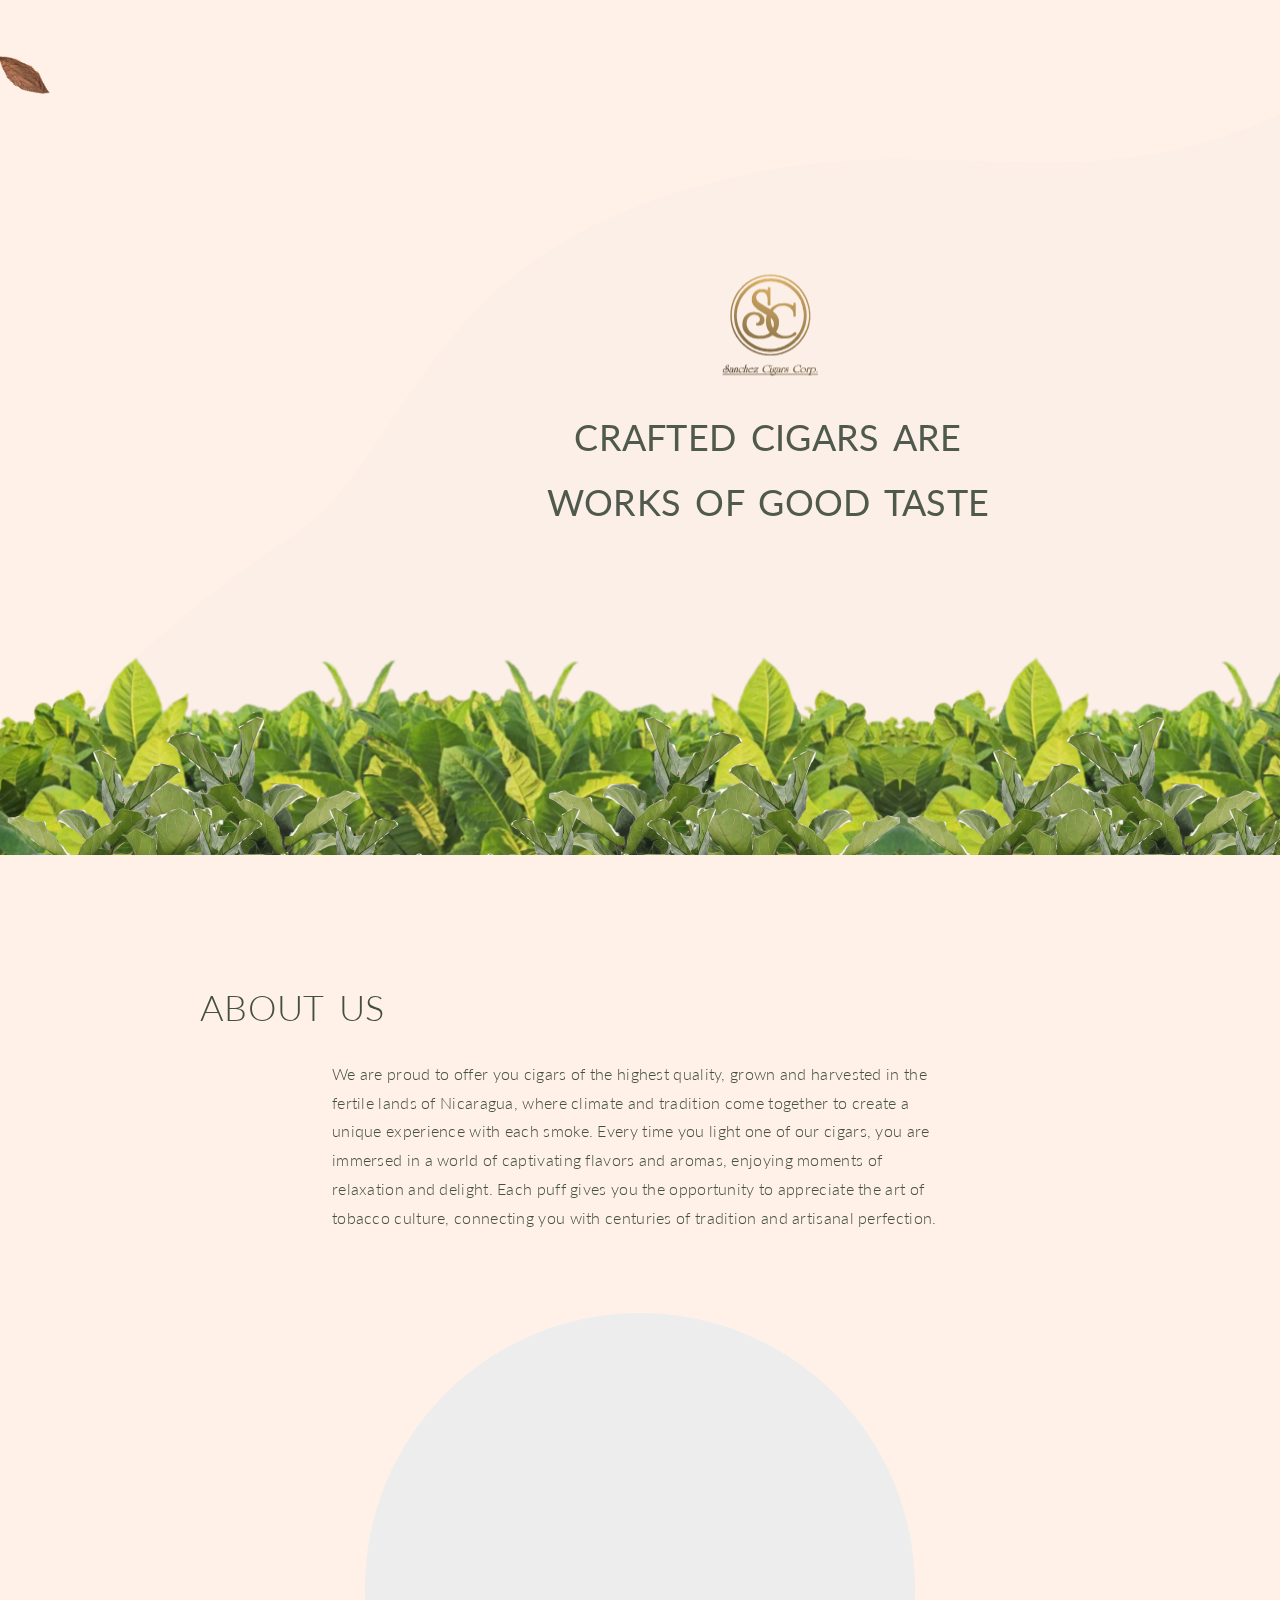
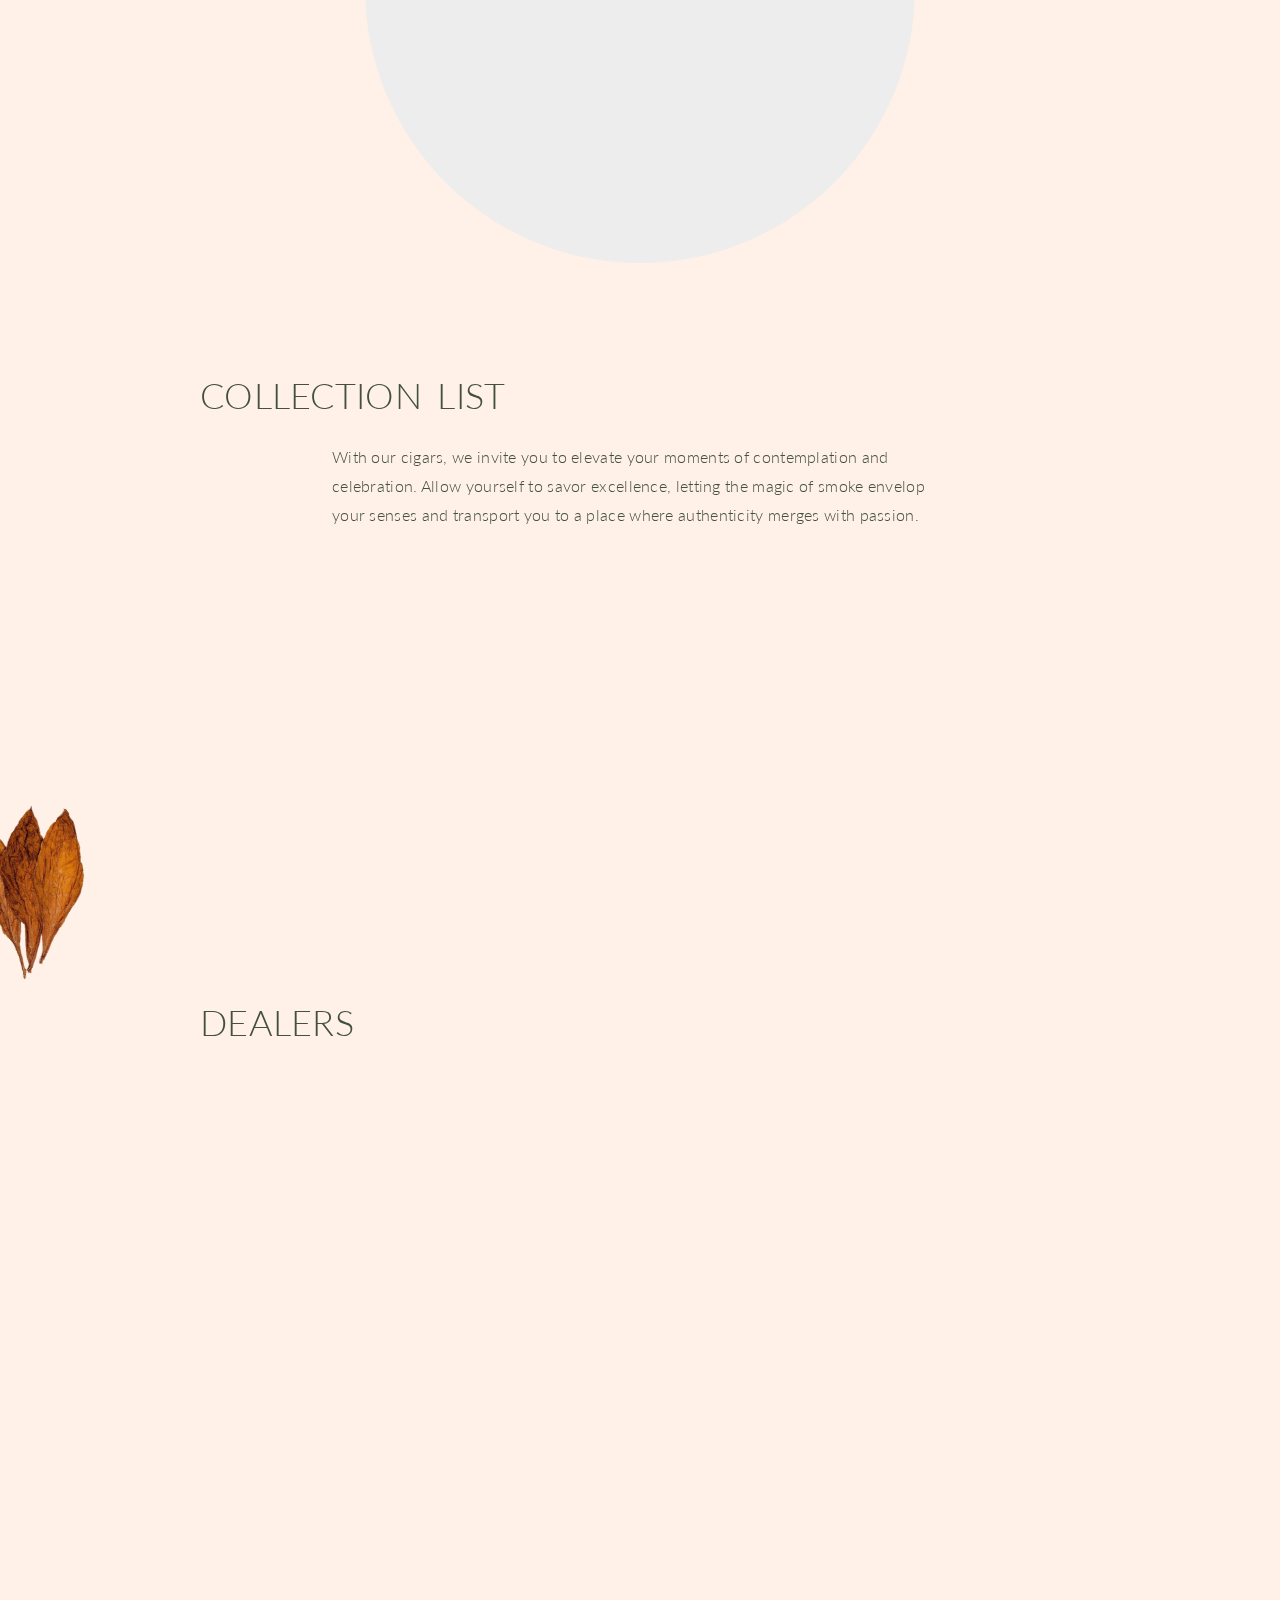
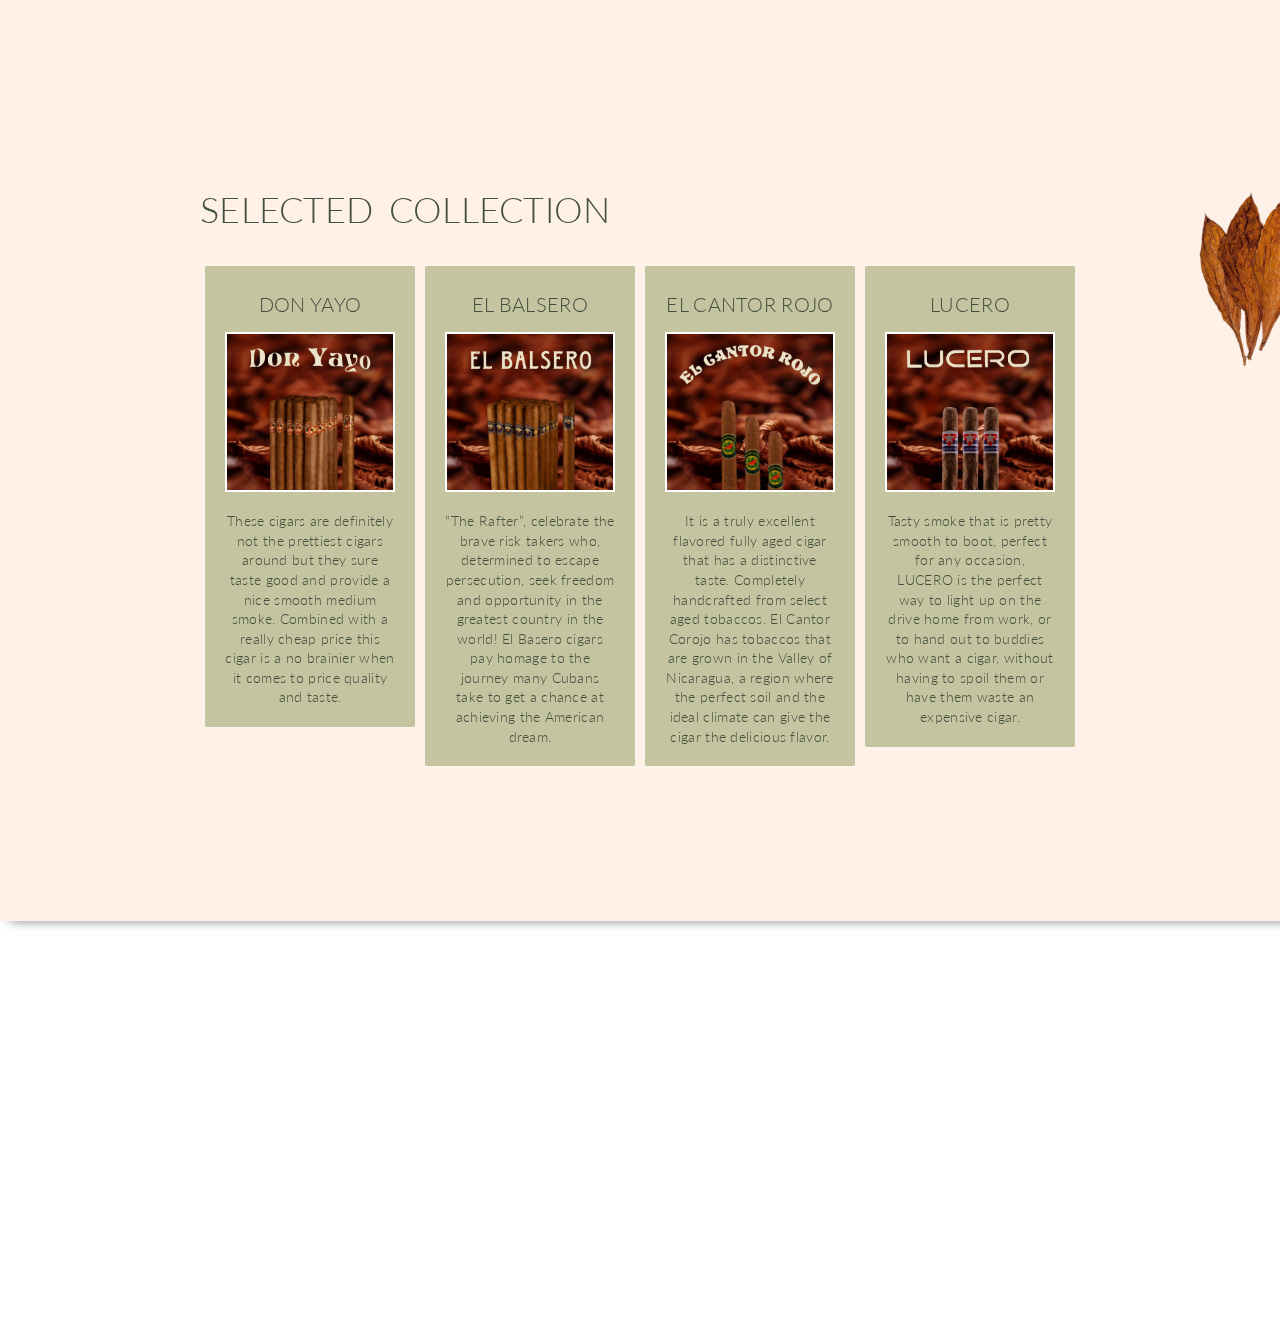
==== commit cad19f6c: "Add files via upload" ====
--- a/index.html
+++ b/index.html
@@ -55,7 +55,11 @@
   
   
   
-  
+  .product-link {
+  text-decoration: none; /* Elimina la decoración de texto */
+  color: inherit; /* Hereda el color del texto del elemento padre */
+}
+
   
   
 
@@ -1103,10 +1107,15 @@
                         
                     </div>
                     
+                    
+                 
+                
                 </div>   
-                <div class="decor-left">
+                
+                   <div class="decor-left">
                     <img src="img/lavender-left.svg" alt="">
                 </div> 
+                
             </section>
 
             
@@ -1120,7 +1129,7 @@
                             <img src="img/collection/a.png" alt="Layered Petal Sleeve V-Neck Dress" onclick="openLink('habanitos.html')">
                             
                             
-                            <a href="habanitos.html">
+                            <a href="habanitos.html" class="product-link">
   <figcaption class="pricetag">HABANITOS - <span class="price"> </span></figcaption>
 </a>
 
@@ -1132,7 +1141,7 @@
                    <div class="col-1-of-4 grid-item">
                         <figure class="grid-figure">
                             <img src="img/collection/b.png" alt="Scalloped Cape Top" onclick="openLink('aurora.html')">
-                                     <a href="aurora.html">
+                                     <a href="aurora.html" class="product-link">
   <figcaption class="pricetag">LA AURORA - <span class="price"> </span></figcaption>
 </a>
 
@@ -1143,7 +1152,7 @@
                     <div class="col-1-of-4 grid-item">
                         <figure class="grid-figure">
                             <img src="img/collection/c.png" alt="Mesh Yoke Ruffle Detail Dress.jpg" onclick="openLink('chevere.html')">
-                                     <a href="chevere.html">
+                                     <a href="chevere.html" class="product-link">
   <figcaption class="pricetag">CHEVÉRE - <span class="price"> </span></figcaption>
 </a>
  
@@ -1154,13 +1163,23 @@
                     <div class="col-1-of-4 grid-item">
                         <figure class="grid-figure">
                             <img src="img/collection/d.png" alt="Band Waist Maxi Skirt" onclick="openLink('tatiana.html')">
-                                     <a href="tatiana.html">
+                                     <a href="tatiana.html" class="product-link">
   <figcaption class="pricetag">TATIANA - <span class="price"> </span></figcaption>
 </a>
 
                         </figure>
                     </div>   
 
+
+  <div class="col-1-of-4 grid-item">
+                        <figure class="grid-figure">
+                            <img src="img/collection/e.png" alt="Band Waist Maxi Skirt" onclick="openLink('romeo-julieta.html')">
+                                     <a href="romeo-julieta.html" class="product-link">
+  <figcaption class="pricetag">ROMEO Y JULIETA - <span class="price"> </span></figcaption>
+</a>
+
+                        </figure>
+                    </div>   
 
                     
 
@@ -1244,7 +1263,7 @@
     <img class="product__img" src="https://cdn.glitch.global/c536c49d-7661-4fd9-81b8-918d12539028/g10485.png"/>
     <div class="product__brand">DON YAYO</div>
     <div class="product__title">YAYO GRANDE 7.5"</div>
-    <div class="product__price">$35,95</div>
+    <div class="product__price">$34,99</div>
     <div class="product__buttons" style="--delay: 0.2s"></div>
     <div class="product__subtitle">
 
@@ -1275,7 +1294,7 @@
     <img class="product__img" src="https://cdn.glitch.global/c536c49d-7661-4fd9-81b8-918d12539028/g11292.png"/>
     <div class="product__brand">DON YAYO</div>
     <div class="product__title">YAYO FUMAS 7"</div>
-    <div class="product__price">$37,95</div>
+    <div class="product__price">$31,99</div>
     <div class="product__buttons" style="--delay: 0.2s"></div>
         <div class="product__subtitle">
 
@@ -1306,7 +1325,7 @@
     <img class="product__img" src="https://cdn.glitch.global/c536c49d-7661-4fd9-81b8-918d12539028/g10500.png"/>
     <div class="product__brand">DON YAYO</div>
     <div class="product__title">YAYO ESPECIALES 6"</div>
-    <div class="product__price">$35,95</div>
+    <div class="product__price">$28,99</div>
     <div class="product__buttons" style="--delay: 0.2s"></div>
         <div class="product__subtitle">
 
@@ -1334,7 +1353,7 @@
     <img class="product__img" src="https://cdn.glitch.global/c536c49d-7661-4fd9-81b8-918d12539028/g10507.png"/>
     <div class="product__brand">DON YAYO</div>
     <div class="product__title">YAYO CORONITA 5.5"</div>
-    <div class="product__price">$29.95</div>
+    <div class="product__price">$28.99</div>
     <div class="product__buttons" style="--delay: 0.2s"></div>
     <div class="product__subtitle">
     
@@ -1359,7 +1378,7 @@
     <img class="product__img" src="https://cdn.glitch.global/c536c49d-7661-4fd9-81b8-918d12539028/g10514.png"/>
     <div class="product__brand">DON YAYO</div>
     <div class="product__title">YAYO MINI 4.5"</div>
-    <div class="product__price">$33.95</div>
+    <div class="product__price">$23.99</div>
     <div class="product__buttons" style="--delay: 0.2s"></div>
     <div class="product__subtitle">
     
@@ -1442,37 +1461,14 @@
 </div>
   
   </div>
-  <div class="product" data-index="1">
-  
-    <div class="product__new"></div>
-    <img class="product__img" src="https://cdn.glitch.global/c536c49d-7661-4fd9-81b8-918d12539028/g12116.png"/>
-    <div class="product__brand">EL CANTOR ROJO</div>
-    <div class="product__title">PANETELA</div>
-    <div class="product__price">$37,95</div>
-    <div class="product__buttons" style="--delay: 0.2s"></div>
-    <div class="product__subtitle">
-    
-  <p>Packaging:Box of 25</p>
-<p> </p>
-<p>COUNTRY: Nicaragua</p>
-    <p>WRAPPERS: Sumatra</p>
-    <p>BINDER: Nicaragua</p>
-    <p>FILLER: Nicaragua</p>
-    <p>STRENGHT: Medium to Full</p>
-    
-    </div>
-
-     <div class="product__detail">
-  <a href="https://api.whatsapp.com/send/?phone=%2B17867571595&text=I+am+interested+in+Tobacco+EL+CANTOR+ROJO+PANETELA&type=phone_number&app_absent=0" class="btn btn-full">BUY NOW</a>
-</div>
-
-  </div>
+  
+ 
   <div class="product" data-index="2">
     <div class="product__new"></div>
     <img class="product__img" src="https://cdn.glitch.global/c536c49d-7661-4fd9-81b8-918d12539028/g10534.png"/>
     <div class="product__brand">EL CANTOR ROJO</div>
-    <div class="product__title">#1"</div>
-    <div class="product__price">$35,95</div>
+    <div class="product__title">PANETELA</div>
+    <div class="product__price">$42,99</div>
     <div class="product__buttons" style="--delay: 0.2s"></div>
     <div class="product__subtitle">
     
@@ -1487,7 +1483,7 @@
     </div>
     
         <div class="product__detail">
-  <a href="https://api.whatsapp.com/send/?phone=%2B17867571595&text=I+am+interested+in+Tobacco+EL+CANTOR+ROJO+#1&type=phone_number&app_absent=0" class="btn btn-full">BUY NOW</a>
+  <a href="https://api.whatsapp.com/send/?phone=%2B17867571595&text=I+am+interested+in+Tobacco+EL+CANTOR+ROJO+PANETELA&type=phone_number&app_absent=0" class="btn btn-full">BUY NOW</a>
 </div>
 
   </div>
@@ -1535,7 +1531,7 @@
     <img class="product__img" src="https://cdn.glitch.global/c536c49d-7661-4fd9-81b8-918d12539028/g11534.png"/>
     <div class="product__brand">EL BALSERO</div>
     <div class="product__title">SUPER CAZADOR 8"</div>
-    <div class="product__price">$36.95</div>
+    <div class="product__price">$35.99</div>
     <div class="product__buttons" style="--delay: 0.2s"></div>
     <div class="product__subtitle">
     
@@ -1565,7 +1561,7 @@
     <img class="product__img" src="https://cdn.glitch.global/c536c49d-7661-4fd9-81b8-918d12539028/g1s1541.png"/>
     <div class="product__brand">EL BALSERO</div>
     <div class="product__title">CAZADOR 7.5"</div>
-    <div class="product__price">$35.95</div>
+    <div class="product__price">$34.99</div>
     <div class="product__buttons" style="--delay: 0.2s"></div>
     <div class="product__subtitle">
     
@@ -1589,7 +1585,7 @@
     <img class="product__img" src="https://cdn.glitch.global/c536c49d-7661-4fd9-81b8-918d12539028/g8285.png"/>
     <div class="product__brand">EL BALSERO</div>
     <div class="product__title">TORPEDO 7"</div>
-    <div class="product__price">$36.95</div>
+    <div class="product__price">$34.99</div>
     <div class="product__buttons" style="--delay: 0.2s"></div>
     <div class="product__subtitle">
     
@@ -1616,7 +1612,7 @@
     <img class="product__img" src="https://cdn.glitch.global/c536c49d-7661-4fd9-81b8-918d12539028/g11s266.png"/>
     <div class="product__brand">EL BALSERO</div>
     <div class="product__title">FUMA 6.8"</div>
-    <div class="product__price">$35,95</div>
+    <div class="product__price">$31,99</div>
     <div class="product__buttons" style="--delay: 0.2s"></div>
     <div class="product__subtitle">
     
@@ -1632,7 +1628,7 @@
     
     
          <div class="product__detail">
-  <a href="https://api.whatsapp.com/send/?phone=%2B17867571595&text=I+am+interested+in+Tobacco+EL+CANTOR+ROJO+#1&type=phone_number&app_absent=0" class="btn btn-full">BUY NOW</a>
+  <a href="https://api.whatsapp.com/send/?phone=%2B17867571595&text=I+am+interested+in+Tobacco+EL+BALSERO+FUMA+6.8"&type=phone_number&app_absent=0" class="btn btn-full">BUY NOW</a>
 </div>
 
   </div>
@@ -1647,7 +1643,7 @@
     <img class="product__img" src="https://cdn.glitch.global/c536c49d-7661-4fd9-81b8-918d12539028/g10478.png"/>
     <div class="product__brand">EL BALSERO</div>
     <div class="product__title">BALITA 4.5"</div>
-    <div class="product__price">$35,95</div>
+    <div class="product__price">$23,99</div>
     <div class="product__buttons" style="--delay: 0.2s"></div>
     <div class="product__subtitle">
     
@@ -1703,7 +1699,7 @@
     <img class="product__img" src="https://cdn.glitch.global/c536c49d-7661-4fd9-81b8-918d12539028/g10543.png"/>
     <div class="product__brand">LUCERO</div>
     <div class="product__title">MINI"</div>
-    <div class="product__price">$33,95</div>
+    <div class="product__price">$23,99</div>
     <div class="product__buttons" style="--delay: 0.2s"></div>
     <div class="product__subtitle">
 
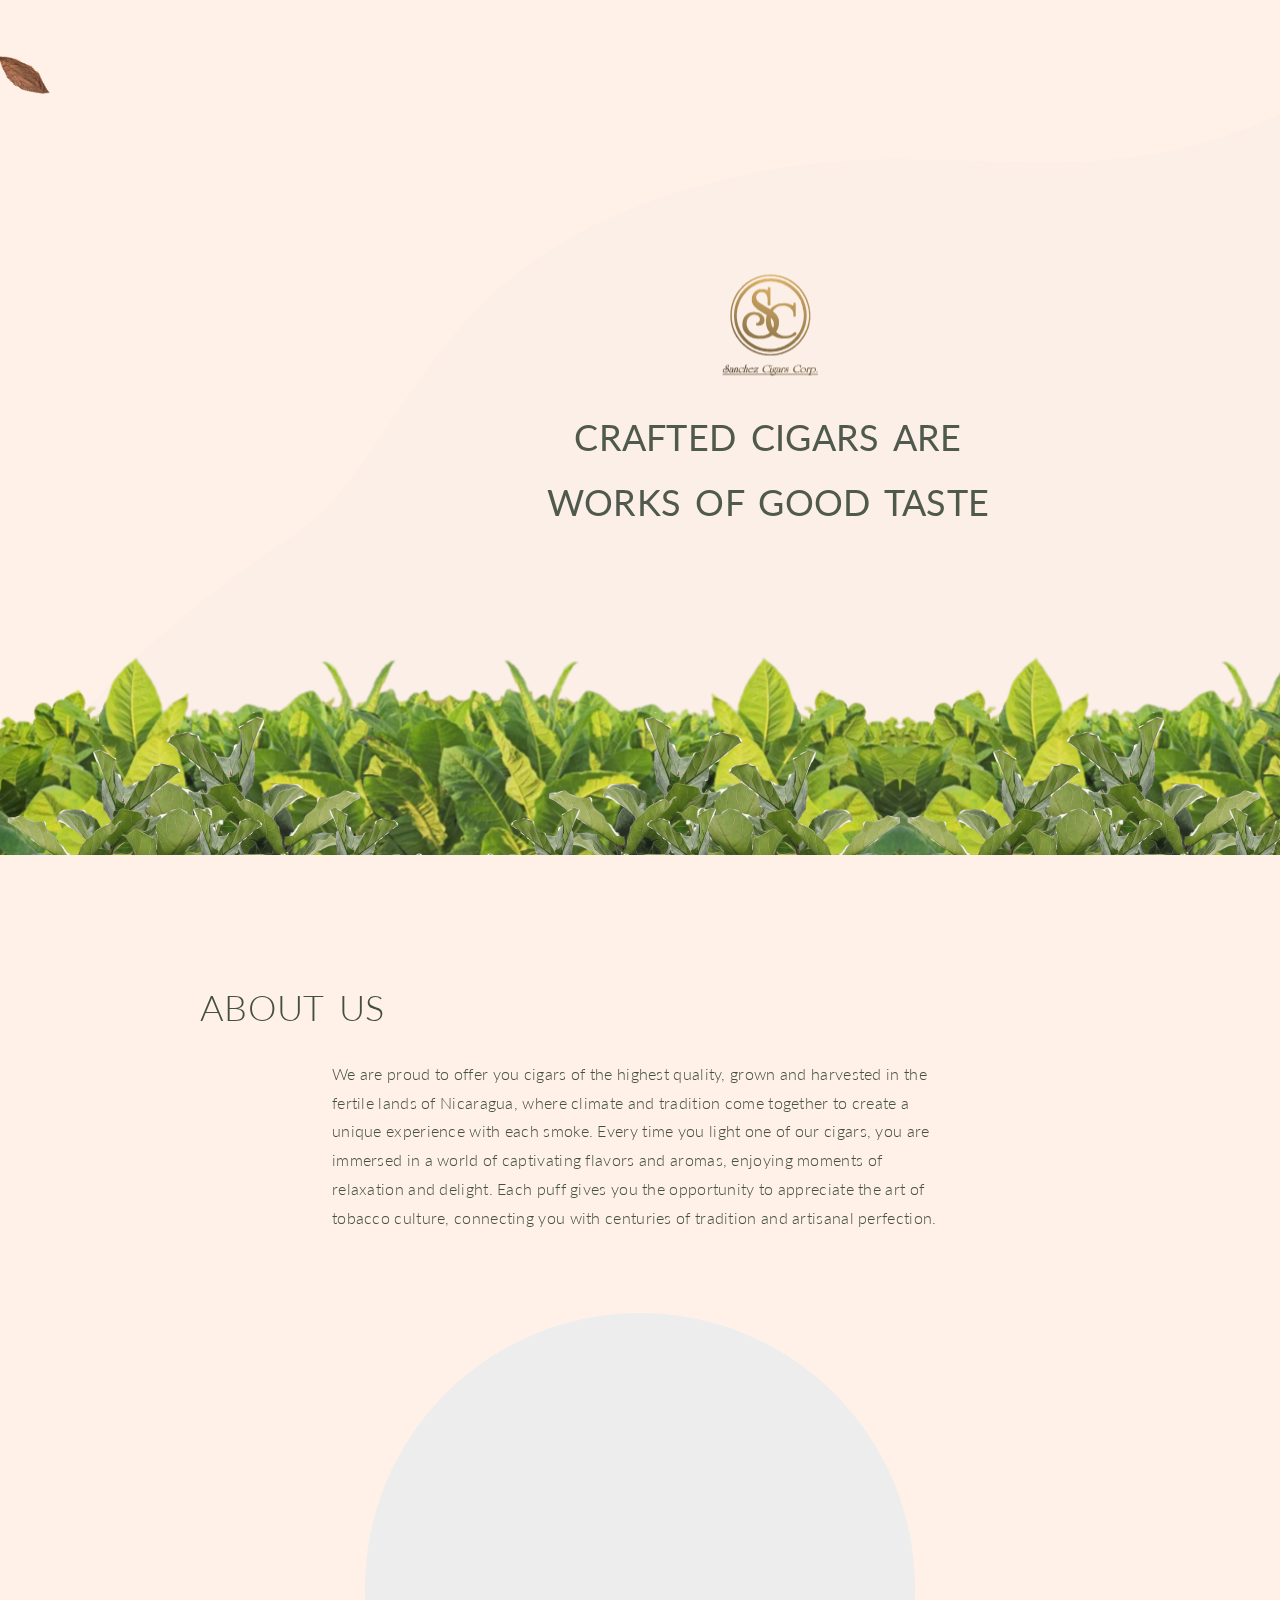
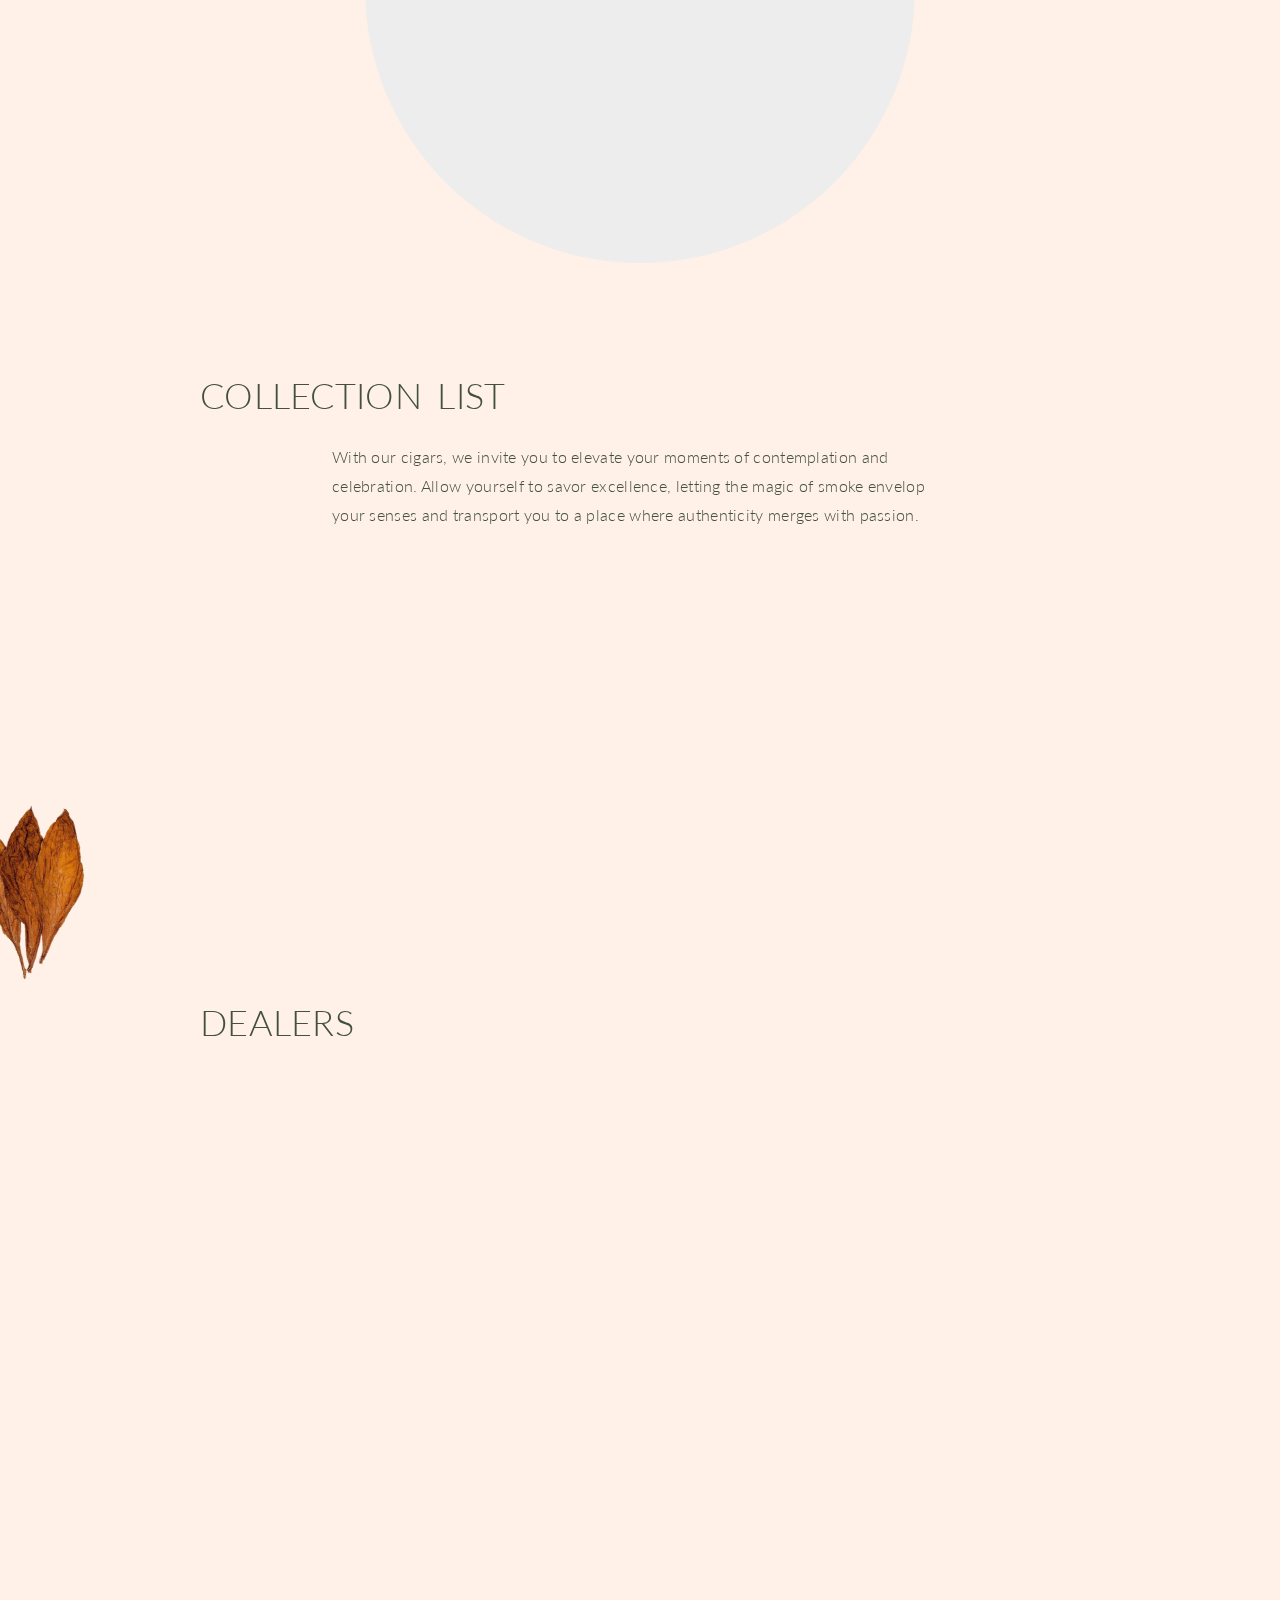
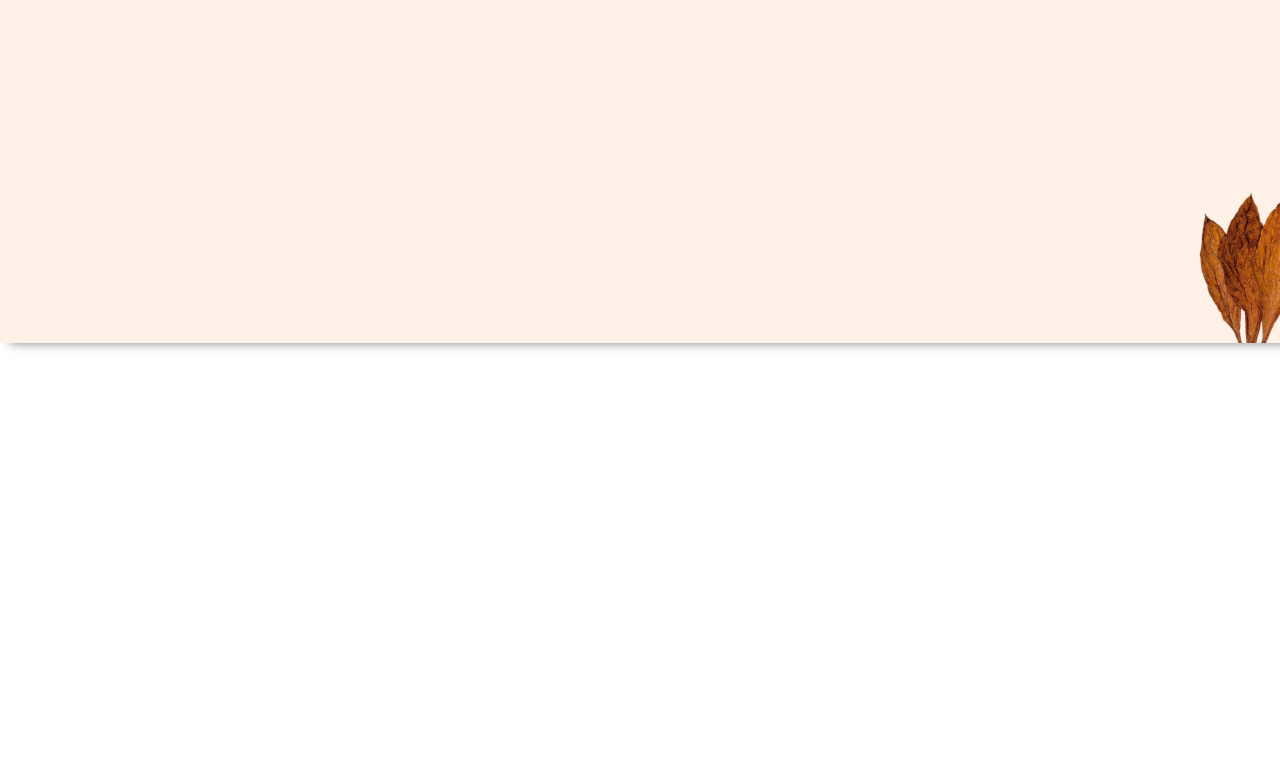
==== commit 11f439c0: "Add files via upload" ====
--- a/index.html
+++ b/index.html
@@ -1192,43 +1192,9 @@
             </section>
             
             <section class="section-collections">
-                <h2 class="heading-secondary">Selected Collection</h2>
+                <h2 class="heading-secondary"> </h2>
                
-                <div class="grid u-margin-top-small">
-                    <div class="col-1-of-4 card">
-                        <div class="card__wrapper">
-                            <h3 class="card__title">DON YAYO</h3>
-                            <img src="img/collection/1.png" alt="Spring Collection" onclick="openLink('index.html')">
-                            <p class="card__description">These cigars are definitely not the prettiest cigars around but they sure taste good and provide a nice smooth medium smoke. Combined with a really cheap price this cigar is a no brainier when it comes to price quality and taste.</p>
-                        </div>
-                    </div>
-                    <div class="col-1-of-4 card">
-                        <div class="card__wrapper">
-                            <h3 class="card__title">EL BALSERO</h3>
-                            <img src="img/collection/2.png" alt="Summer Collection" onclick="openLink('index.html')">
-                            <p class="card__description">“The Rafter”, celebrate the brave risk takers who, determined to escape persecution, seek freedom and opportunity in the greatest country in the world! El Basero cigars pay homage to the journey many Cubans take to get a chance at achieving the American dream.</p>
-                        </div>       
-                    </div>    
-                    <div class="col-1-of-4 card">
-                        <div class="card__wrapper">
-                            <h3 class="card__title">EL CANTOR ROJO</h3>
-                            <img src="img/collection/3.png" alt="Fall Collection" onclick="openLink('index.html')">
-                            <p class="card__description">It is a truly excellent flavored fully aged cigar that has a distinctive taste. Completely handcrafted from select aged tobaccos. El Cantor Corojo has tobaccos that are grown in the Valley of Nicaragua, a region where the perfect soil and the ideal climate can give the cigar the delicious flavor.</p>
-                        </div>     
-                    </div>     
-                    <div class="col-1-of-4 card">
-                        <div class="card__wrapper">
-                            <h3 class="card__title">LUCERO</h3>
-                            <img src="img/collection/8.png" alt="Winter Collection" onclick="openLink('index.html')">
-                            <p class="card__description">Tasty smoke that is pretty smooth to boot, 
-perfect for any occasion, LUCERO is the 
-perfect way to light up on the drive home 
-from work, or to hand out to buddies who 
-want a cigar, without having to spoil them 
-or have them waste an expensive cigar.</p>
-                        </div>  
-                    </div>   
-                    
+               
                 </div>
                         
                 
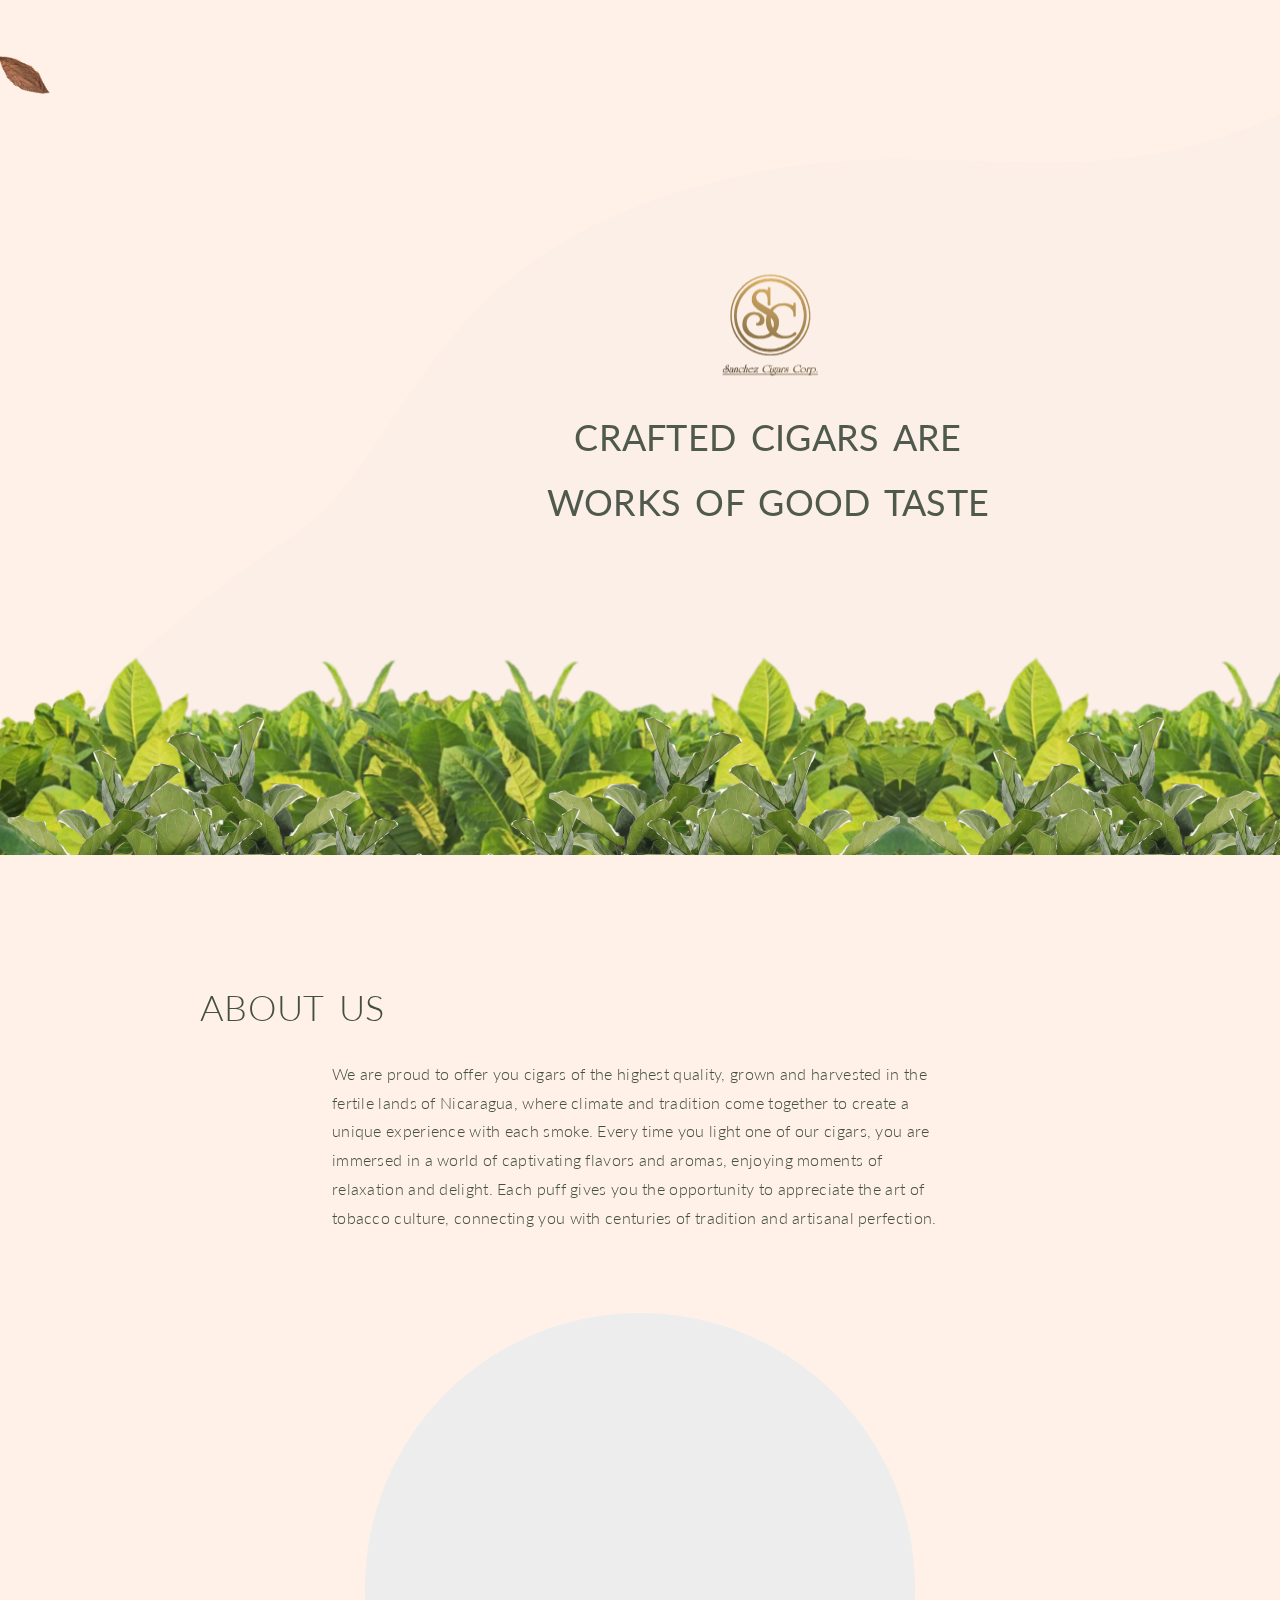
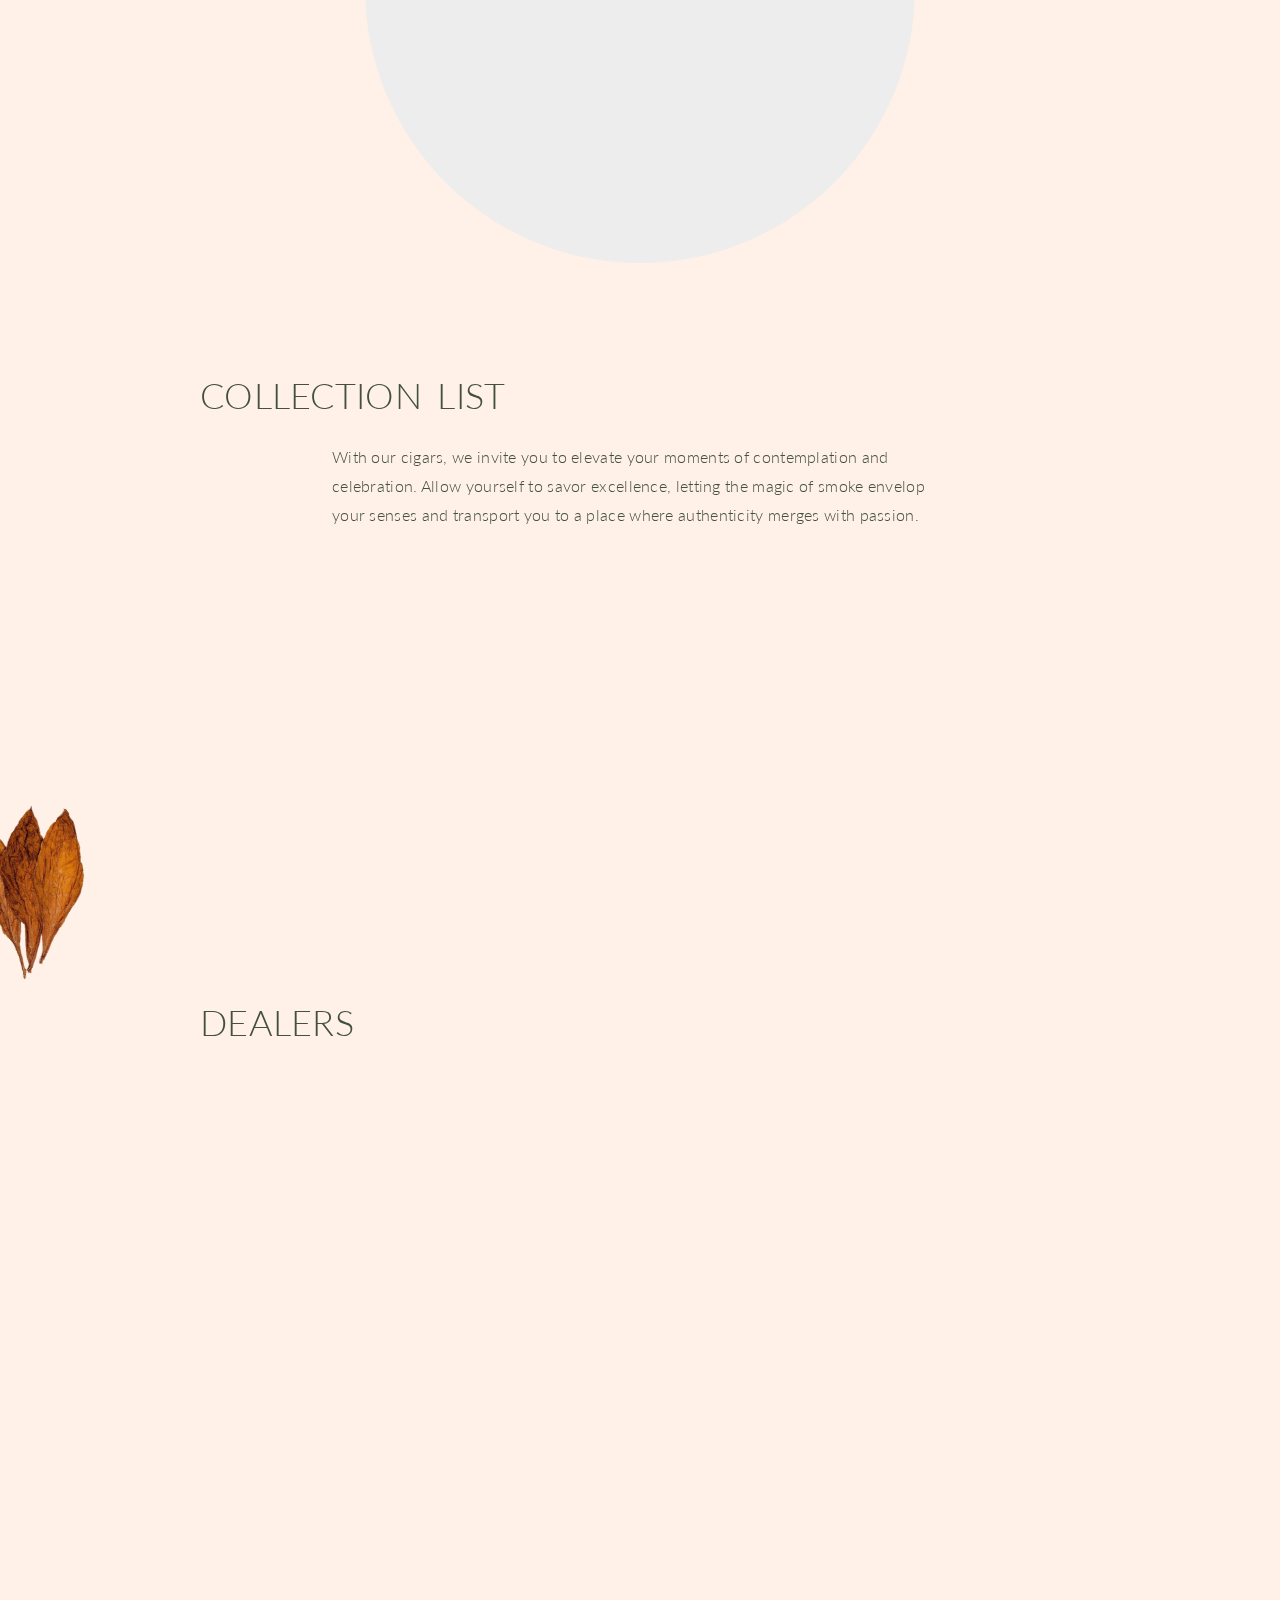
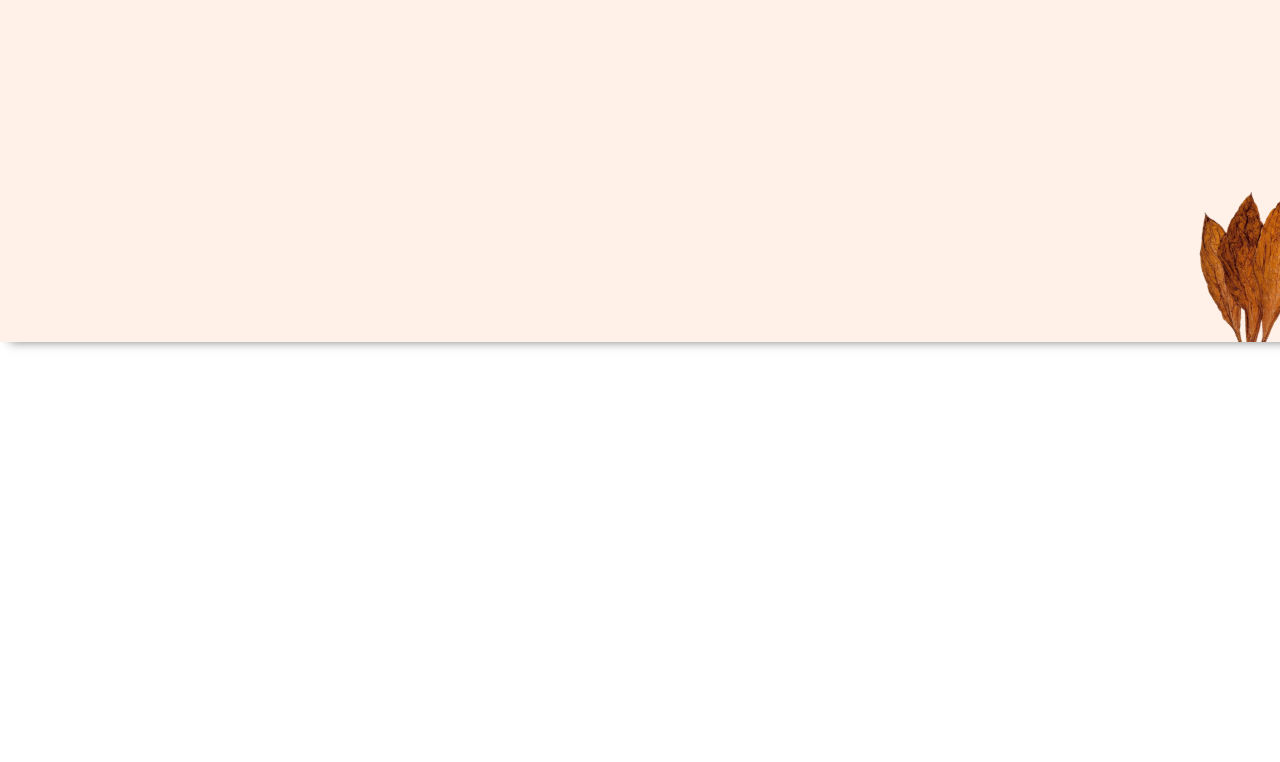
==== commit c4bf822a: "Add files via upload" ====
--- a/index.html
+++ b/index.html
@@ -357,7 +357,7 @@
 }
 
 .cover {
-  background-image: url("https://cdn.glitch.global/c536c49d-7661-4fd9-81b8-918d12539028/g2157.png");
+  background-image: url("https://cdn.glitch.global/c536c49d-7661-4fd9-81b8-918d12539028/don-yayo.png");
   width: 500px;
   display: flex;
   justify-content: center;
@@ -382,7 +382,7 @@
 
 
 .cover2 {
-  background-image: url("https://cdn.glitch.global/c536c49d-7661-4fd9-81b8-918d12539028/g2175.png");
+  background-image: url("https://cdn.glitch.global/c536c49d-7661-4fd9-81b8-918d12539028/cantor-rojo.png");
   width: 500px;
   display: flex;
   justify-content: center;
@@ -407,7 +407,7 @@
 
 
 .cover3 {
-  background-image: url("https://cdn.glitch.global/c536c49d-7661-4fd9-81b8-918d12539028/g2191.png");
+  background-image: url("https://cdn.glitch.global/c536c49d-7661-4fd9-81b8-918d12539028/balsero.png");
   width: 500px;
   display: flex;
   justify-content: center;
@@ -432,7 +432,7 @@
 
 
 .cover4 {
-  background-image: url("https://cdn.glitch.global/c536c49d-7661-4fd9-81b8-918d12539028/g2139.png");
+  background-image: url("https://cdn.glitch.global/c536c49d-7661-4fd9-81b8-918d12539028/lucero.png");
   width: 500px;
   display: flex;
   justify-content: center;
@@ -1126,7 +1126,7 @@
                 <div class="grid u-margin-top-medium">
                       <div class="col-1-of-4 grid-item">
                         <figure class="grid-figure">
-                            <img src="img/collection/a.png" alt="Layered Petal Sleeve V-Neck Dress" onclick="openLink('habanitos.html')">
+                            <img src="img/collection/habanitos.png" alt="Layered Petal Sleeve V-Neck Dress" onclick="openLink('habanitos.html')">
                             
                             
                             <a href="habanitos.html" class="product-link">
@@ -1140,7 +1140,7 @@
 
                    <div class="col-1-of-4 grid-item">
                         <figure class="grid-figure">
-                            <img src="img/collection/b.png" alt="Scalloped Cape Top" onclick="openLink('aurora.html')">
+                            <img src="img/collection/aurora.png" alt="Scalloped Cape Top" onclick="openLink('aurora.html')">
                                      <a href="aurora.html" class="product-link">
   <figcaption class="pricetag">LA AURORA - <span class="price"> </span></figcaption>
 </a>
@@ -1151,7 +1151,7 @@
 
                     <div class="col-1-of-4 grid-item">
                         <figure class="grid-figure">
-                            <img src="img/collection/c.png" alt="Mesh Yoke Ruffle Detail Dress.jpg" onclick="openLink('chevere.html')">
+                            <img src="img/collection/chevere.png" alt="Mesh Yoke Ruffle Detail Dress.jpg" onclick="openLink('chevere.html')">
                                      <a href="chevere.html" class="product-link">
   <figcaption class="pricetag">CHEVÉRE - <span class="price"> </span></figcaption>
 </a>
@@ -1162,7 +1162,7 @@
 
                     <div class="col-1-of-4 grid-item">
                         <figure class="grid-figure">
-                            <img src="img/collection/d.png" alt="Band Waist Maxi Skirt" onclick="openLink('tatiana.html')">
+                            <img src="img/collection/tatiana.png" alt="Band Waist Maxi Skirt" onclick="openLink('tatiana.html')">
                                      <a href="tatiana.html" class="product-link">
   <figcaption class="pricetag">TATIANA - <span class="price"> </span></figcaption>
 </a>
@@ -1173,7 +1173,7 @@
 
   <div class="col-1-of-4 grid-item">
                         <figure class="grid-figure">
-                            <img src="img/collection/e.png" alt="Band Waist Maxi Skirt" onclick="openLink('romeo-julieta.html')">
+                            <img src="img/collection/romeo-julieta.png" alt="Band Waist Maxi Skirt" onclick="openLink('romeo-julieta.html')">
                                      <a href="romeo-julieta.html" class="product-link">
   <figcaption class="pricetag">ROMEO Y JULIETA - <span class="price"> </span></figcaption>
 </a>
@@ -1403,7 +1403,7 @@
     <img class="product__img" src="https://cdn.glitch.global/c536c49d-7661-4fd9-81b8-918d12539028/g10520.png"/>
     <div class="product__brand">EL CANTOR ROJO</div>
     <div class="product__title">CHURCHILL</div>
-    <div class="product__price">$35,95</div>
+    <div class="product__price">$42,99</div>
     <div class="product__buttons" style="--delay: 0.2s"></div>
     <div class="product__subtitle">
     
@@ -1431,9 +1431,9 @@
  
   <div class="product" data-index="2">
     <div class="product__new"></div>
-    <img class="product__img" src="https://cdn.glitch.global/c536c49d-7661-4fd9-81b8-918d12539028/g10534.png"/>
+    <img class="product__img" src="https://cdn.glitch.global/c536c49d-7661-4fd9-81b8-918d12539028/torpedo.png"/>
     <div class="product__brand">EL CANTOR ROJO</div>
-    <div class="product__title">PANETELA</div>
+    <div class="product__title">TORPEDO</div>
     <div class="product__price">$42,99</div>
     <div class="product__buttons" style="--delay: 0.2s"></div>
     <div class="product__subtitle">
@@ -1449,7 +1449,7 @@
     </div>
     
         <div class="product__detail">
-  <a href="https://api.whatsapp.com/send/?phone=%2B17867571595&text=I+am+interested+in+Tobacco+EL+CANTOR+ROJO+PANETELA&type=phone_number&app_absent=0" class="btn btn-full">BUY NOW</a>
+  <a href="https://api.whatsapp.com/send/?phone=%2B17867571595&text=I+am+interested+in+Tobacco+EL+CANTOR+ROJO+TORPEDO&type=phone_number&app_absent=0" class="btn btn-full">BUY NOW</a>
 </div>
 
   </div>
@@ -1575,7 +1575,7 @@
   
     <div class="product" data-index="3">
     <div class="product__new"></div>
-    <img class="product__img" src="https://cdn.glitch.global/c536c49d-7661-4fd9-81b8-918d12539028/g11s266.png"/>
+    <img class="product__img" src="https://cdn.glitch.global/c536c49d-7661-4fd9-81b8-918d12539028/balsero-fumas.png"/>
     <div class="product__brand">EL BALSERO</div>
     <div class="product__title">FUMA 6.8"</div>
     <div class="product__price">$31,99</div>
@@ -1664,7 +1664,7 @@
     <div class="product__new"></div>
     <img class="product__img" src="https://cdn.glitch.global/c536c49d-7661-4fd9-81b8-918d12539028/g10543.png"/>
     <div class="product__brand">LUCERO</div>
-    <div class="product__title">MINI"</div>
+    <div class="product__title">MINI 4.5"</div>
     <div class="product__price">$23,99</div>
     <div class="product__buttons" style="--delay: 0.2s"></div>
     <div class="product__subtitle">
@@ -1684,7 +1684,7 @@
     
     
     <div class="product__detail">
-  <a href="https://api.whatsapp.com/send/?phone=%2B17867571595&text=I+am+interested+in+Tobacco+LUCERO+MINI&type=phone_number&app_absent=0" class="btn btn-full">BUY NOW</a>
+  <a href="https://api.whatsapp.com/send/?phone=%2B17867571595&text=I+am+interested+in+Tobacco+LUCERO+MINI+4.5"&type=phone_number&app_absent=0" class="btn btn-full">BUY NOW</a>
 </div>
 
   </div>
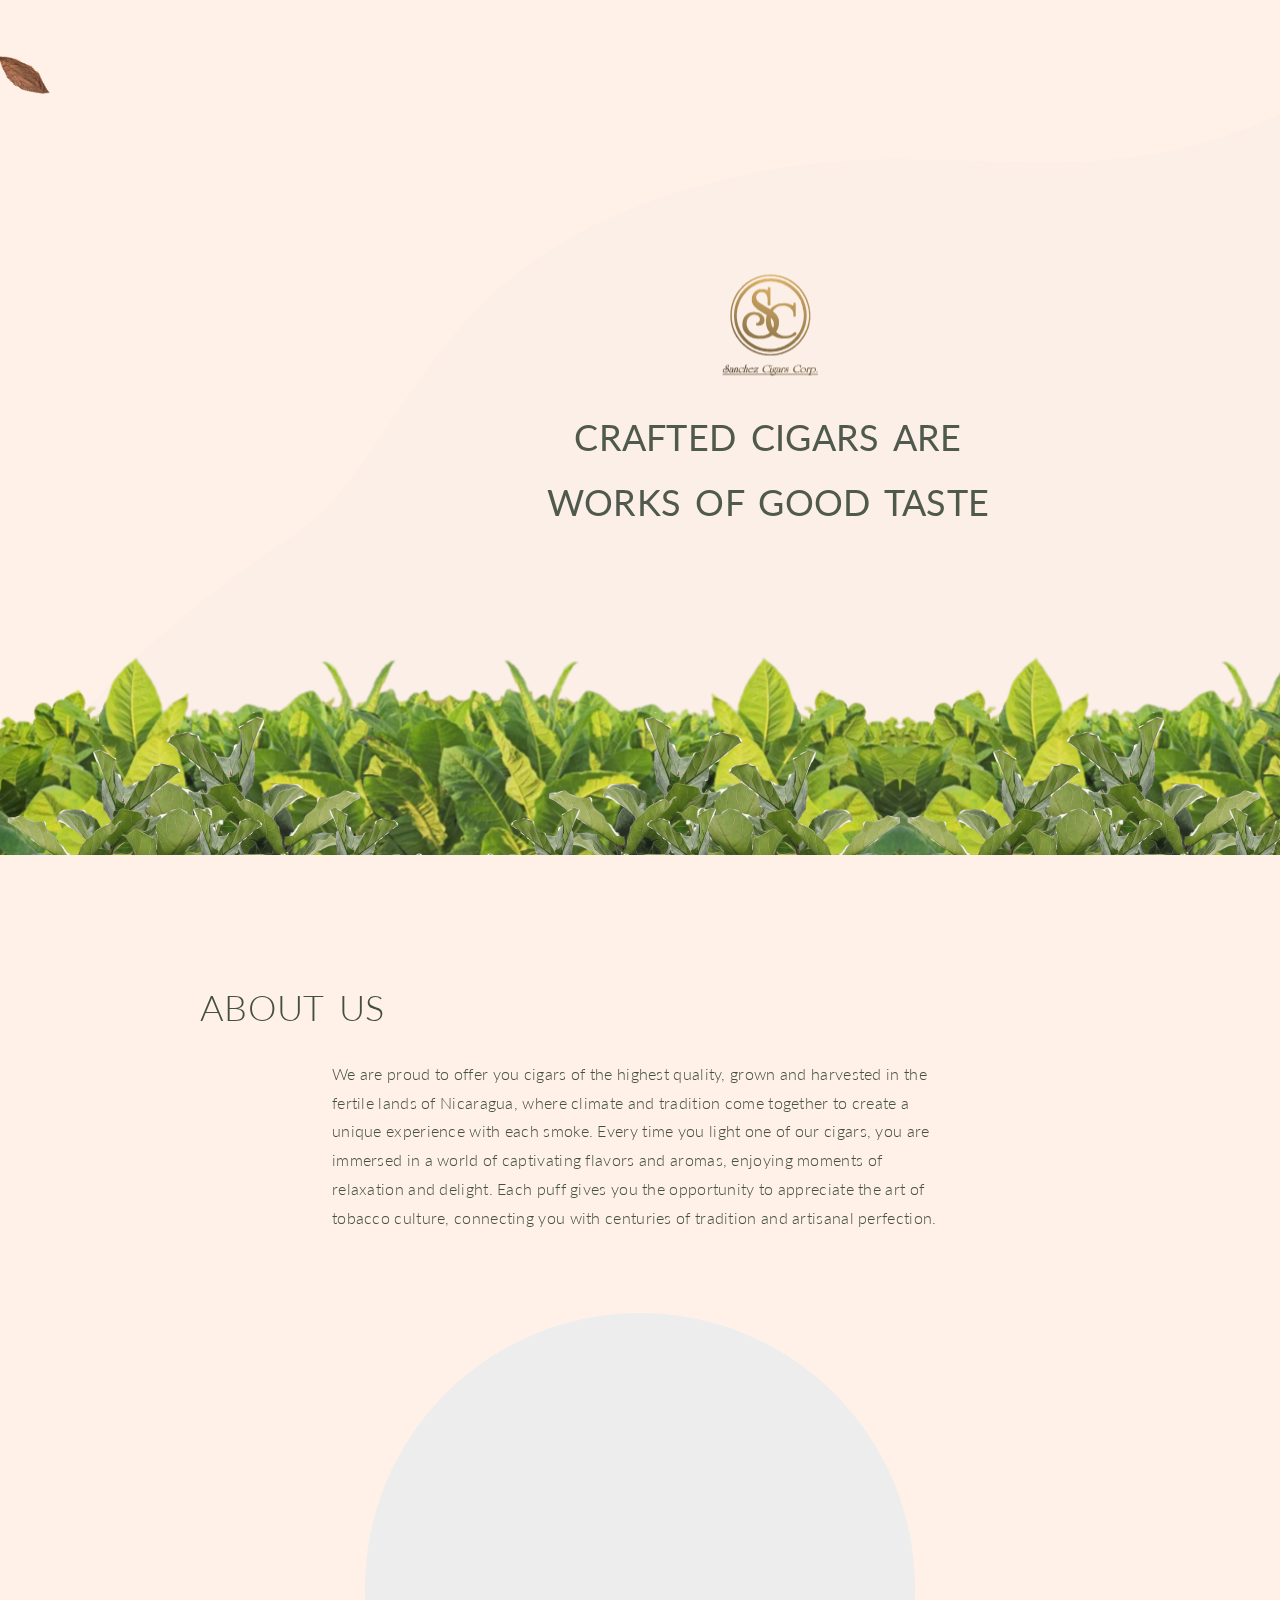
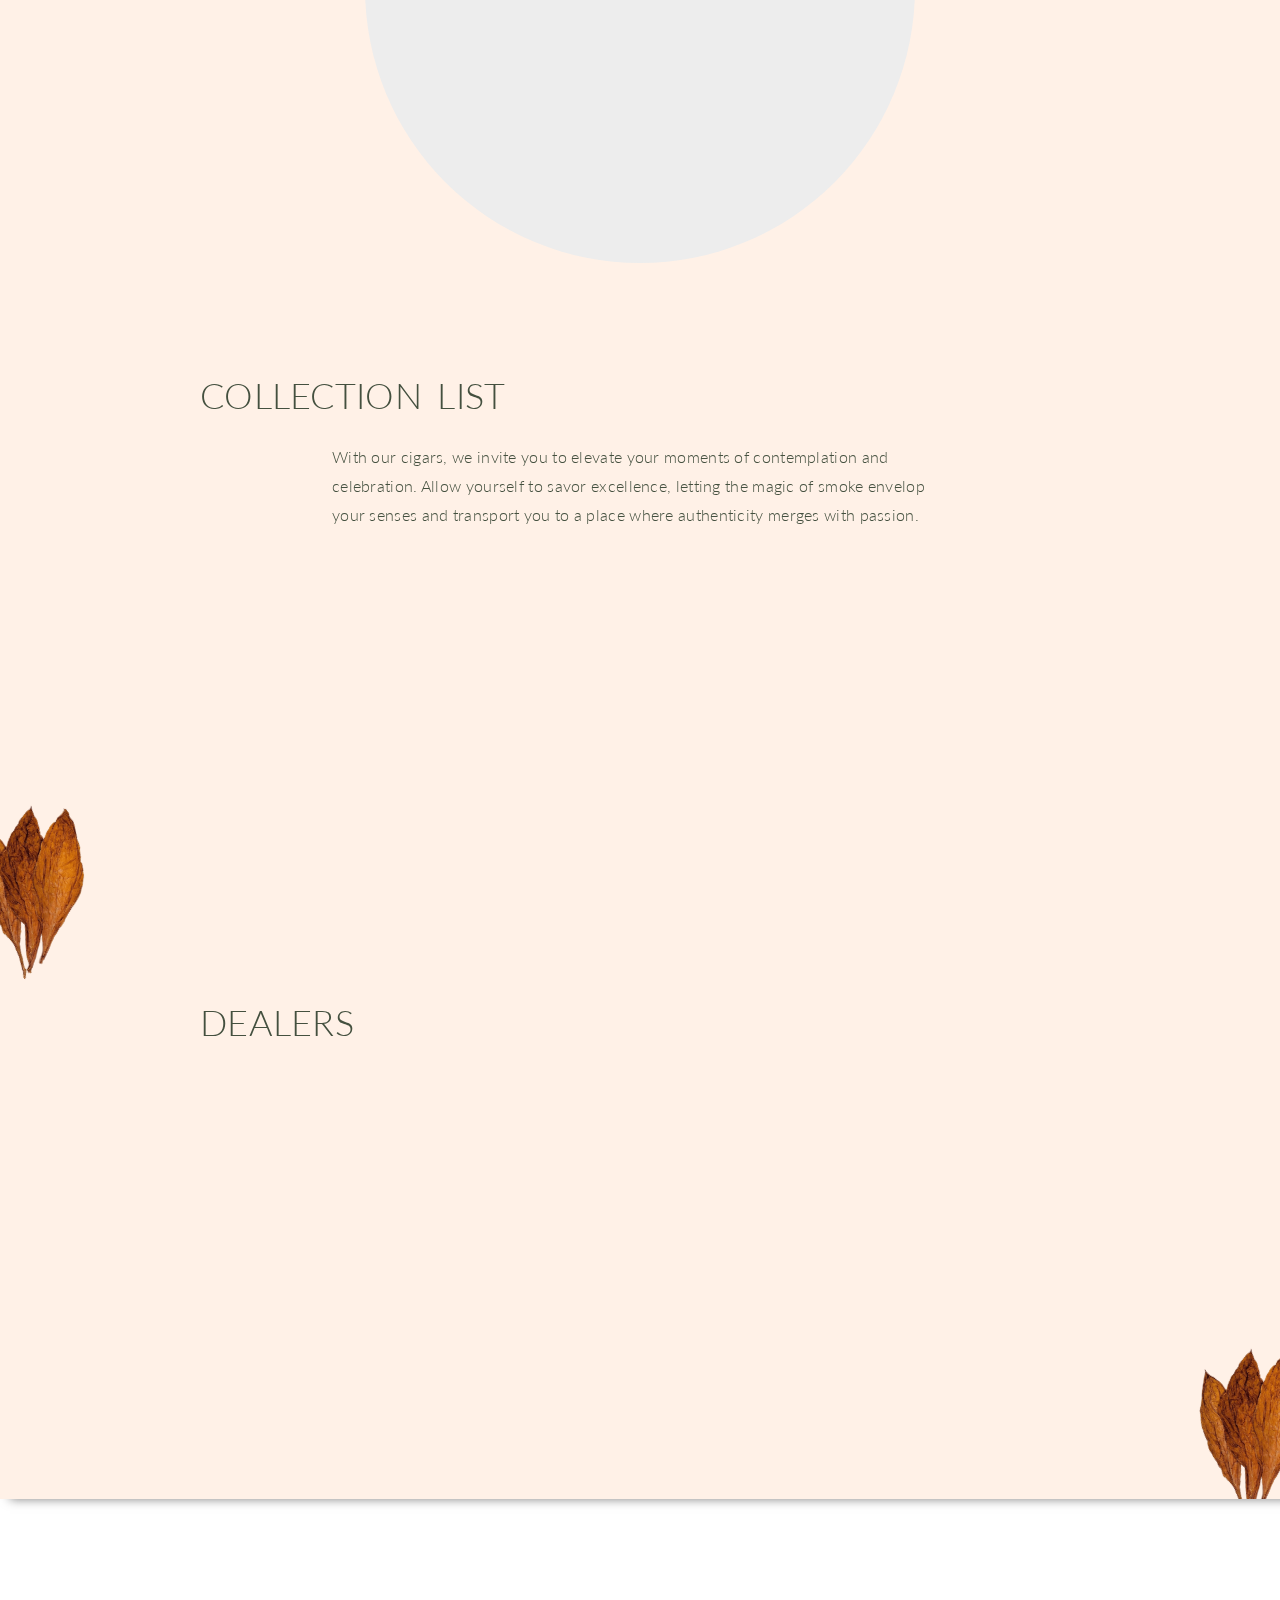
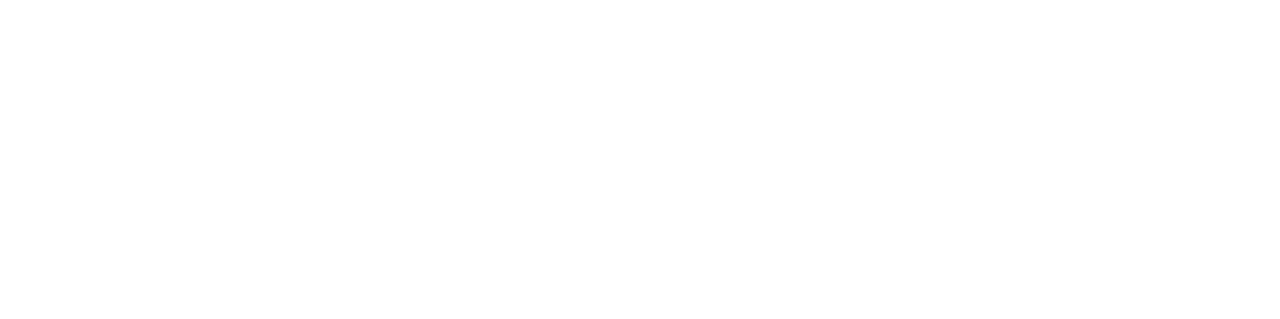
==== commit c9f3fa36: "Add files via upload" ====
--- a/index.html
+++ b/index.html
@@ -1126,7 +1126,7 @@
                 <div class="grid u-margin-top-medium">
                       <div class="col-1-of-4 grid-item">
                         <figure class="grid-figure">
-                            <img src="img/collection/habanitos.png" alt="Layered Petal Sleeve V-Neck Dress" onclick="openLink('habanitos.html')">
+                            <img src="https://cdn.glitch.global/c536c49d-7661-4fd9-81b8-918d12539028/habanitos-t.png" alt="Layered Petal Sleeve V-Neck Dress" onclick="openLink('habanitos.html')">
                             
                             
                             <a href="habanitos.html" class="product-link">
@@ -1140,7 +1140,7 @@
 
                    <div class="col-1-of-4 grid-item">
                         <figure class="grid-figure">
-                            <img src="img/collection/aurora.png" alt="Scalloped Cape Top" onclick="openLink('aurora.html')">
+                            <img src="https://cdn.glitch.global/c536c49d-7661-4fd9-81b8-918d12539028/aurora-t.png" alt="Scalloped Cape Top" onclick="openLink('aurora.html')">
                                      <a href="aurora.html" class="product-link">
   <figcaption class="pricetag">LA AURORA - <span class="price"> </span></figcaption>
 </a>
@@ -1151,7 +1151,7 @@
 
                     <div class="col-1-of-4 grid-item">
                         <figure class="grid-figure">
-                            <img src="img/collection/chevere.png" alt="Mesh Yoke Ruffle Detail Dress.jpg" onclick="openLink('chevere.html')">
+                            <img src="https://cdn.glitch.global/c536c49d-7661-4fd9-81b8-918d12539028/chevere-t.png" alt="Mesh Yoke Ruffle Detail Dress.jpg" onclick="openLink('chevere.html')">
                                      <a href="chevere.html" class="product-link">
   <figcaption class="pricetag">CHEVÉRE - <span class="price"> </span></figcaption>
 </a>
@@ -1162,7 +1162,7 @@
 
                     <div class="col-1-of-4 grid-item">
                         <figure class="grid-figure">
-                            <img src="img/collection/tatiana.png" alt="Band Waist Maxi Skirt" onclick="openLink('tatiana.html')">
+                            <img src="https://cdn.glitch.global/c536c49d-7661-4fd9-81b8-918d12539028/tatiana-t.png" alt="Band Waist Maxi Skirt" onclick="openLink('tatiana.html')">
                                      <a href="tatiana.html" class="product-link">
   <figcaption class="pricetag">TATIANA - <span class="price"> </span></figcaption>
 </a>
@@ -1173,7 +1173,7 @@
 
   <div class="col-1-of-4 grid-item">
                         <figure class="grid-figure">
-                            <img src="img/collection/romeo-julieta.png" alt="Band Waist Maxi Skirt" onclick="openLink('romeo-julieta.html')">
+                            <img src="https://cdn.glitch.global/c536c49d-7661-4fd9-81b8-918d12539028/romeo-t.png" alt="Band Waist Maxi Skirt" onclick="openLink('romeo-julieta.html')">
                                      <a href="romeo-julieta.html" class="product-link">
   <figcaption class="pricetag">ROMEO Y JULIETA - <span class="price"> </span></figcaption>
 </a>
